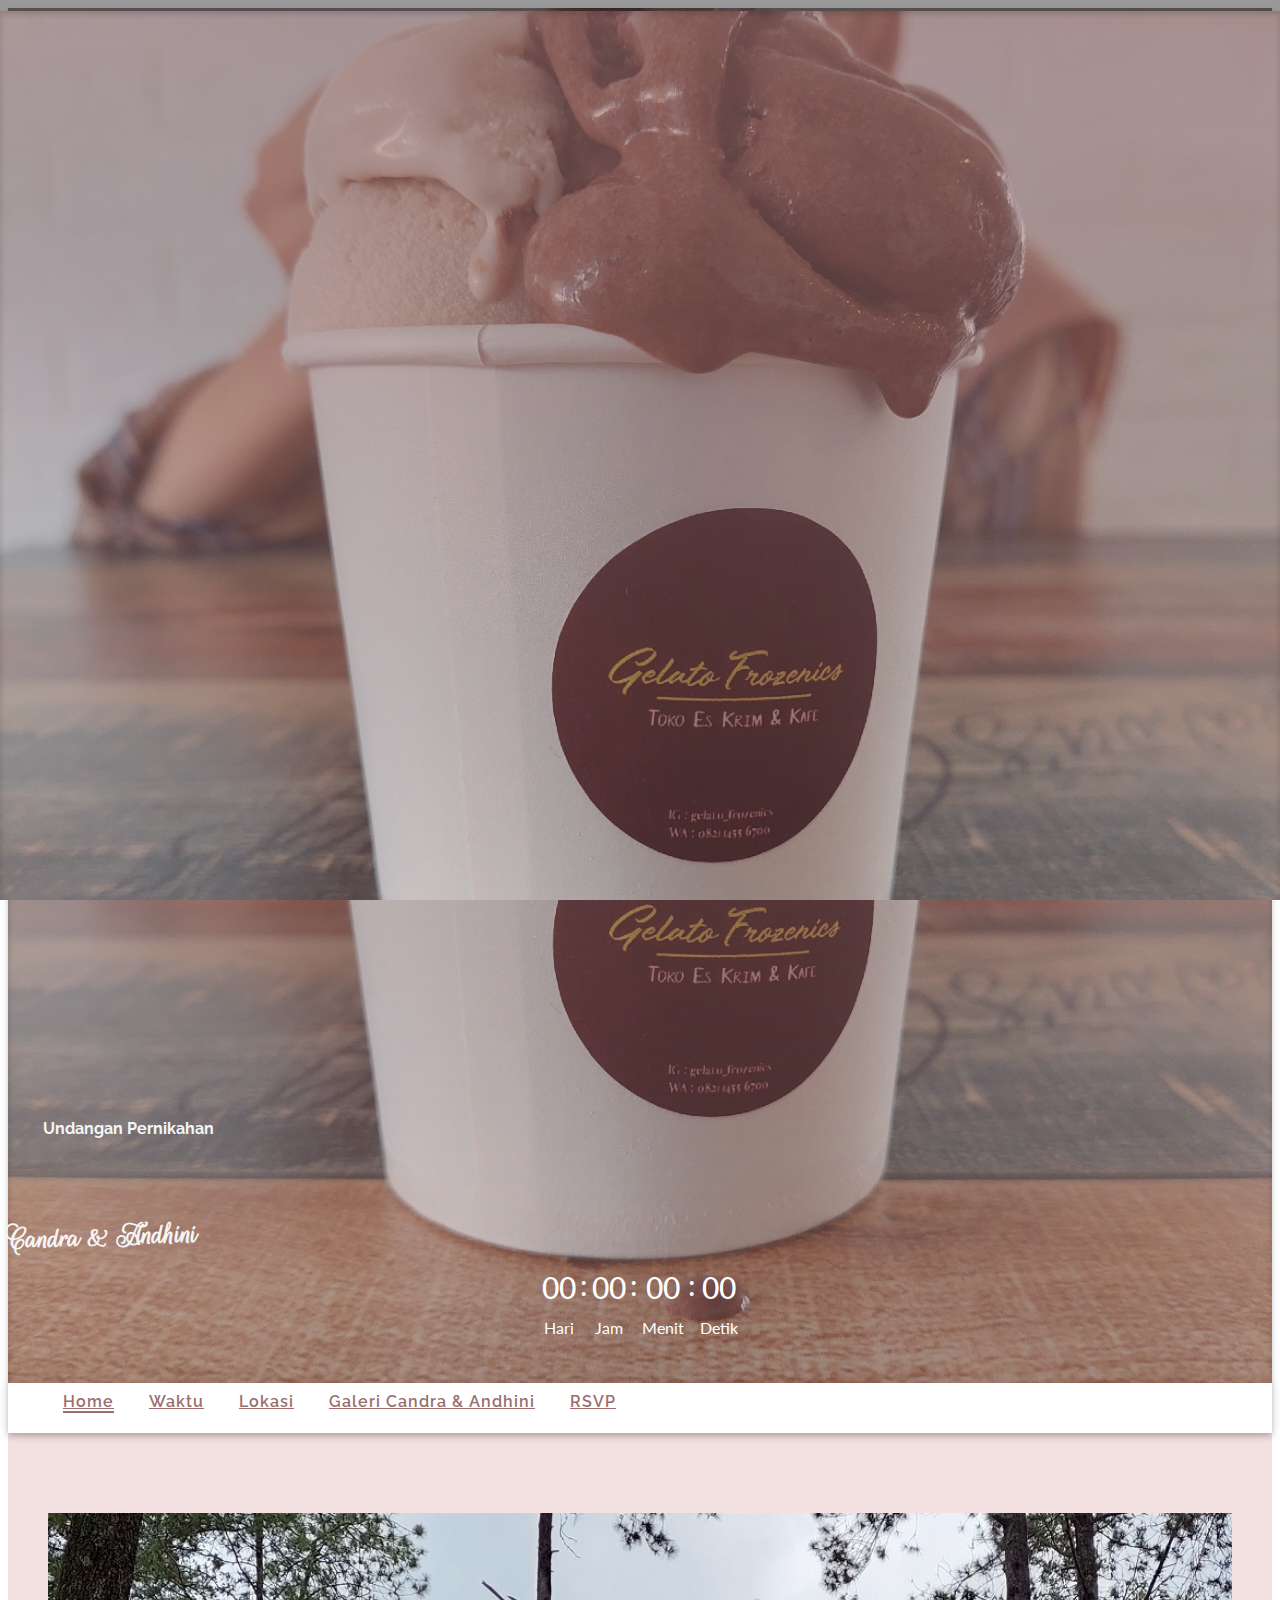
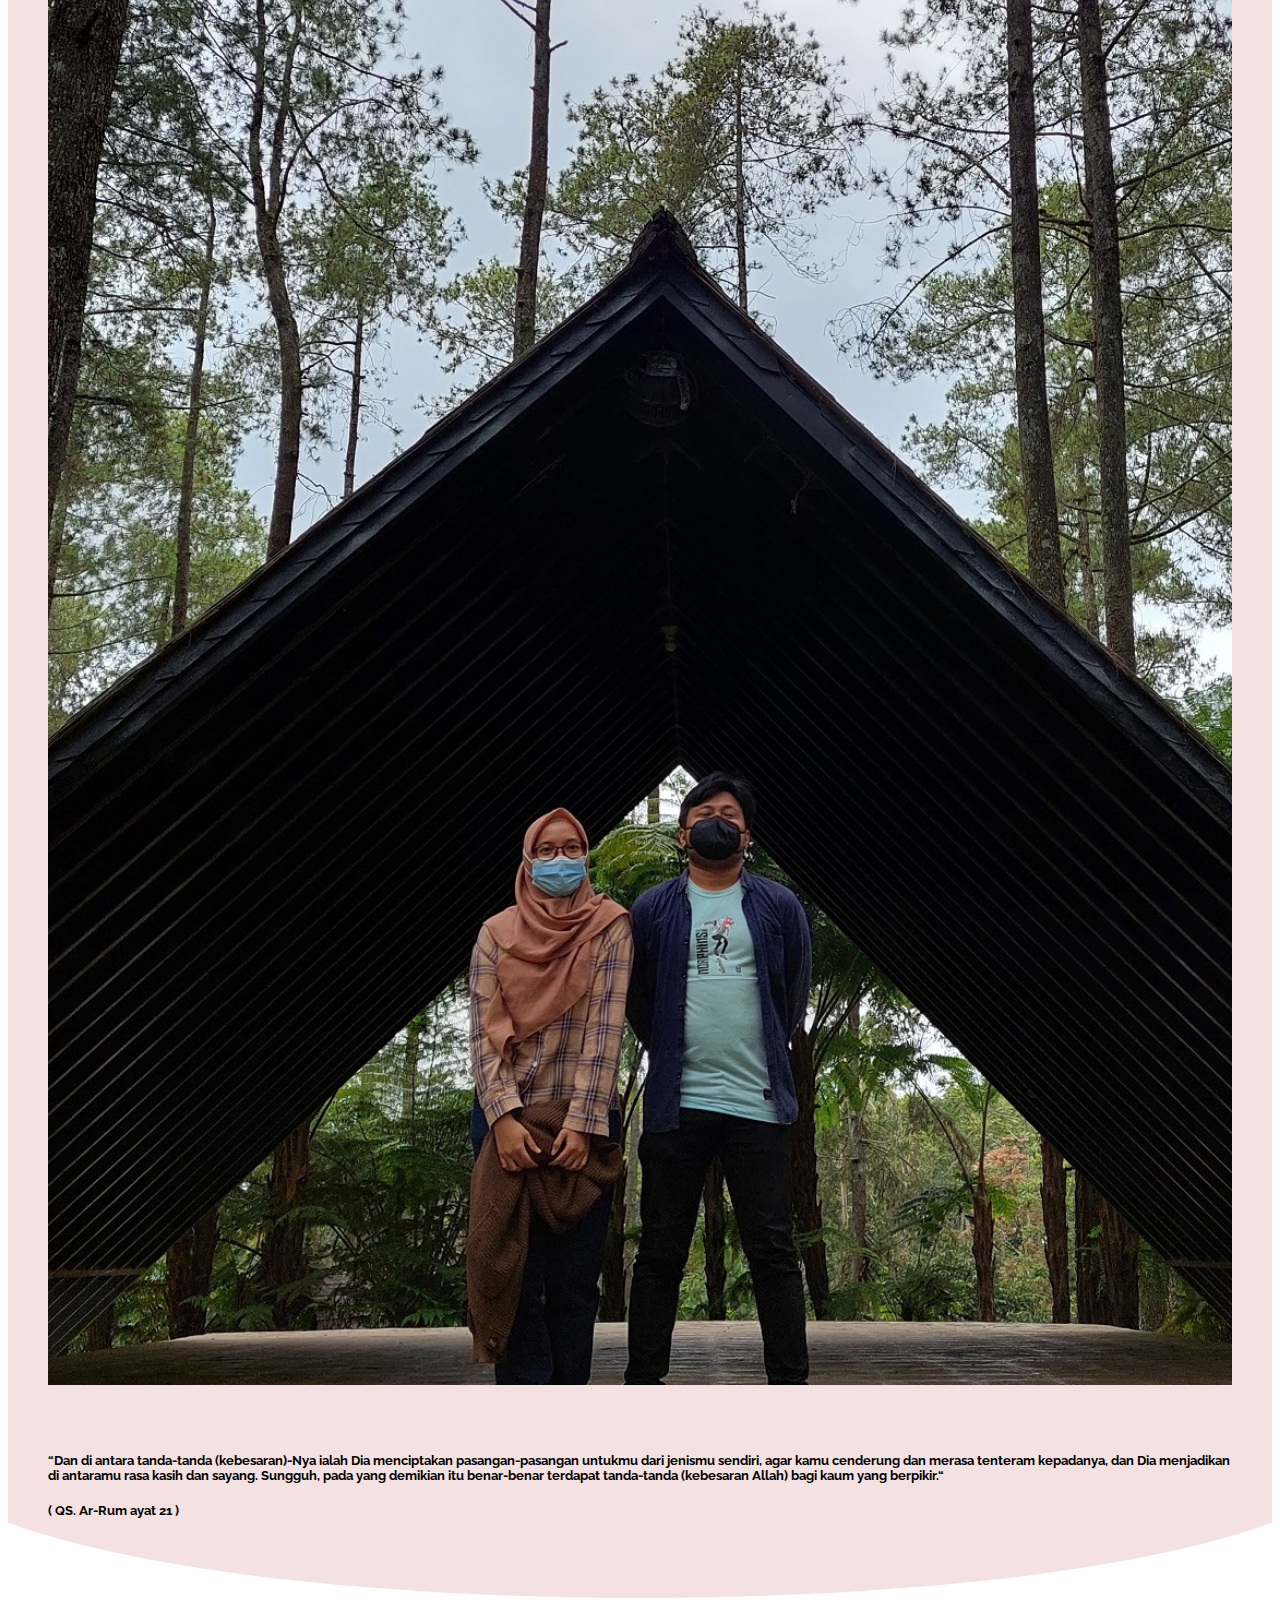
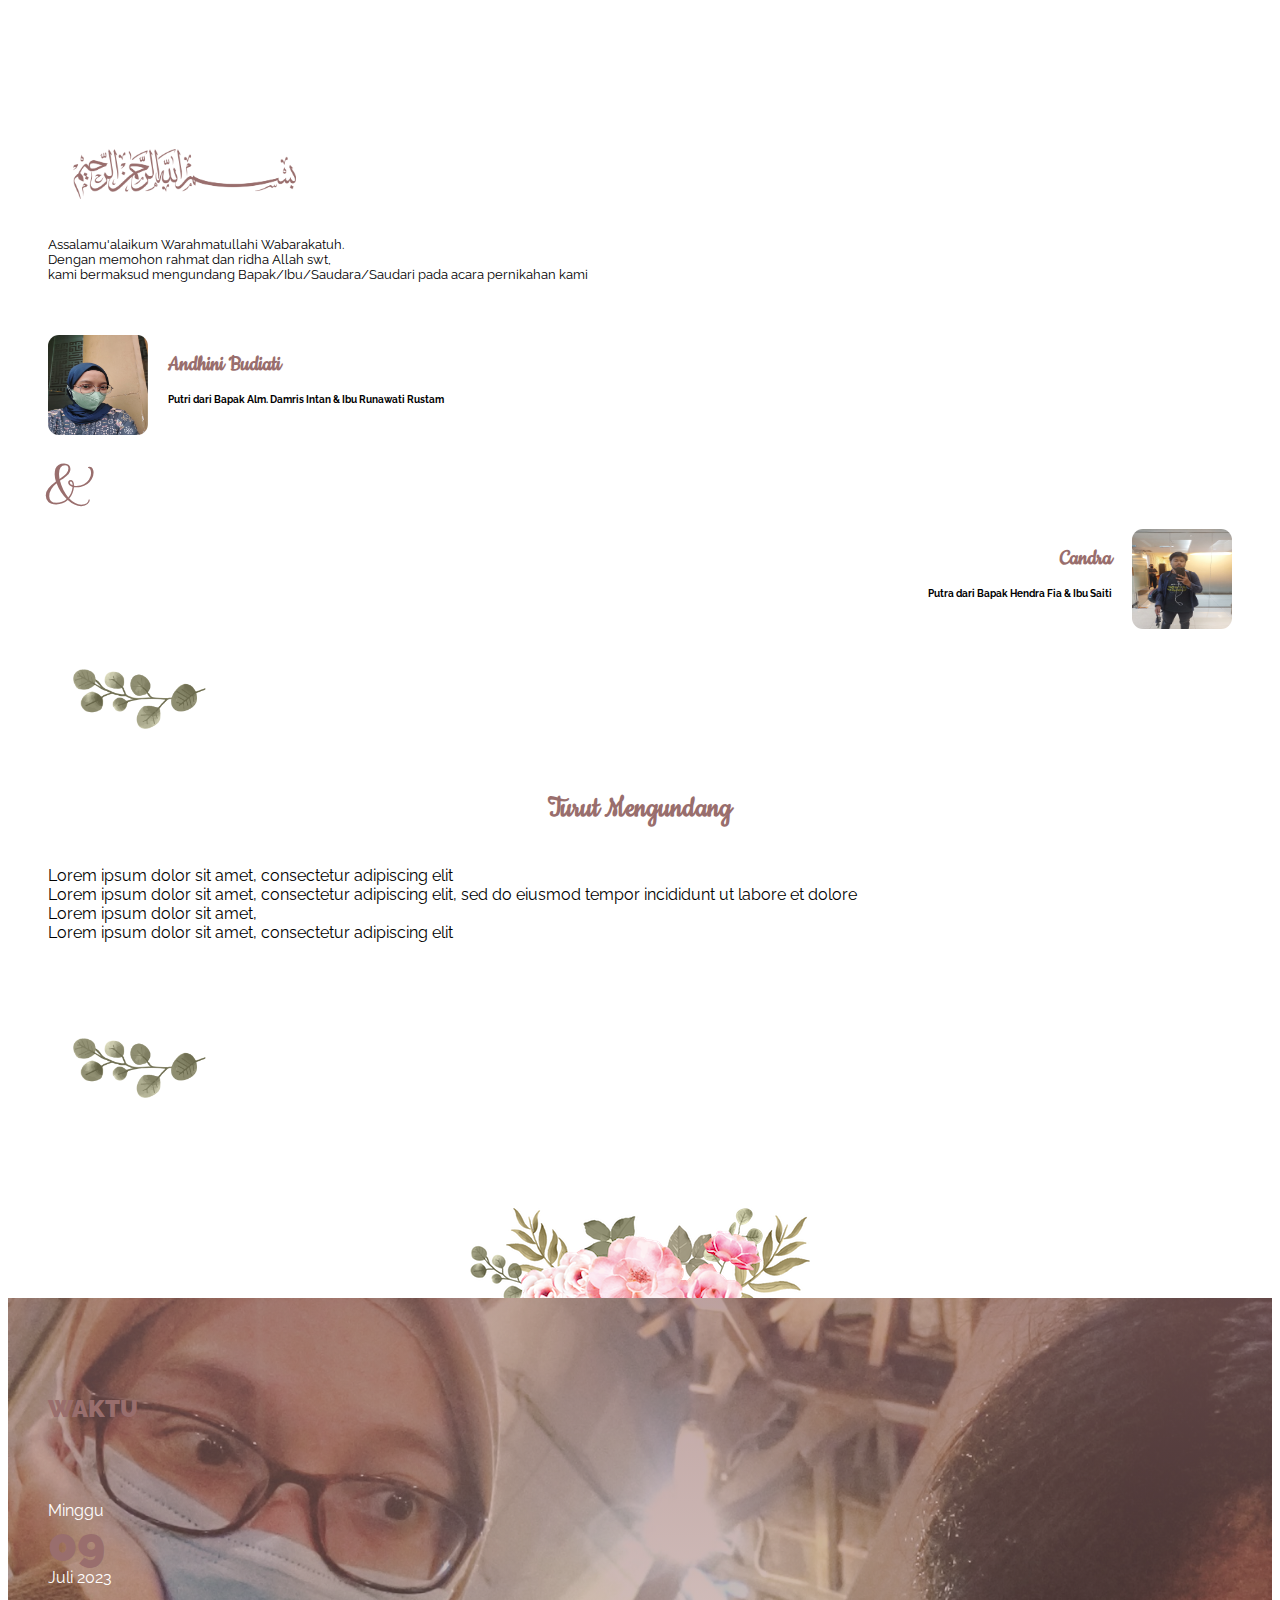
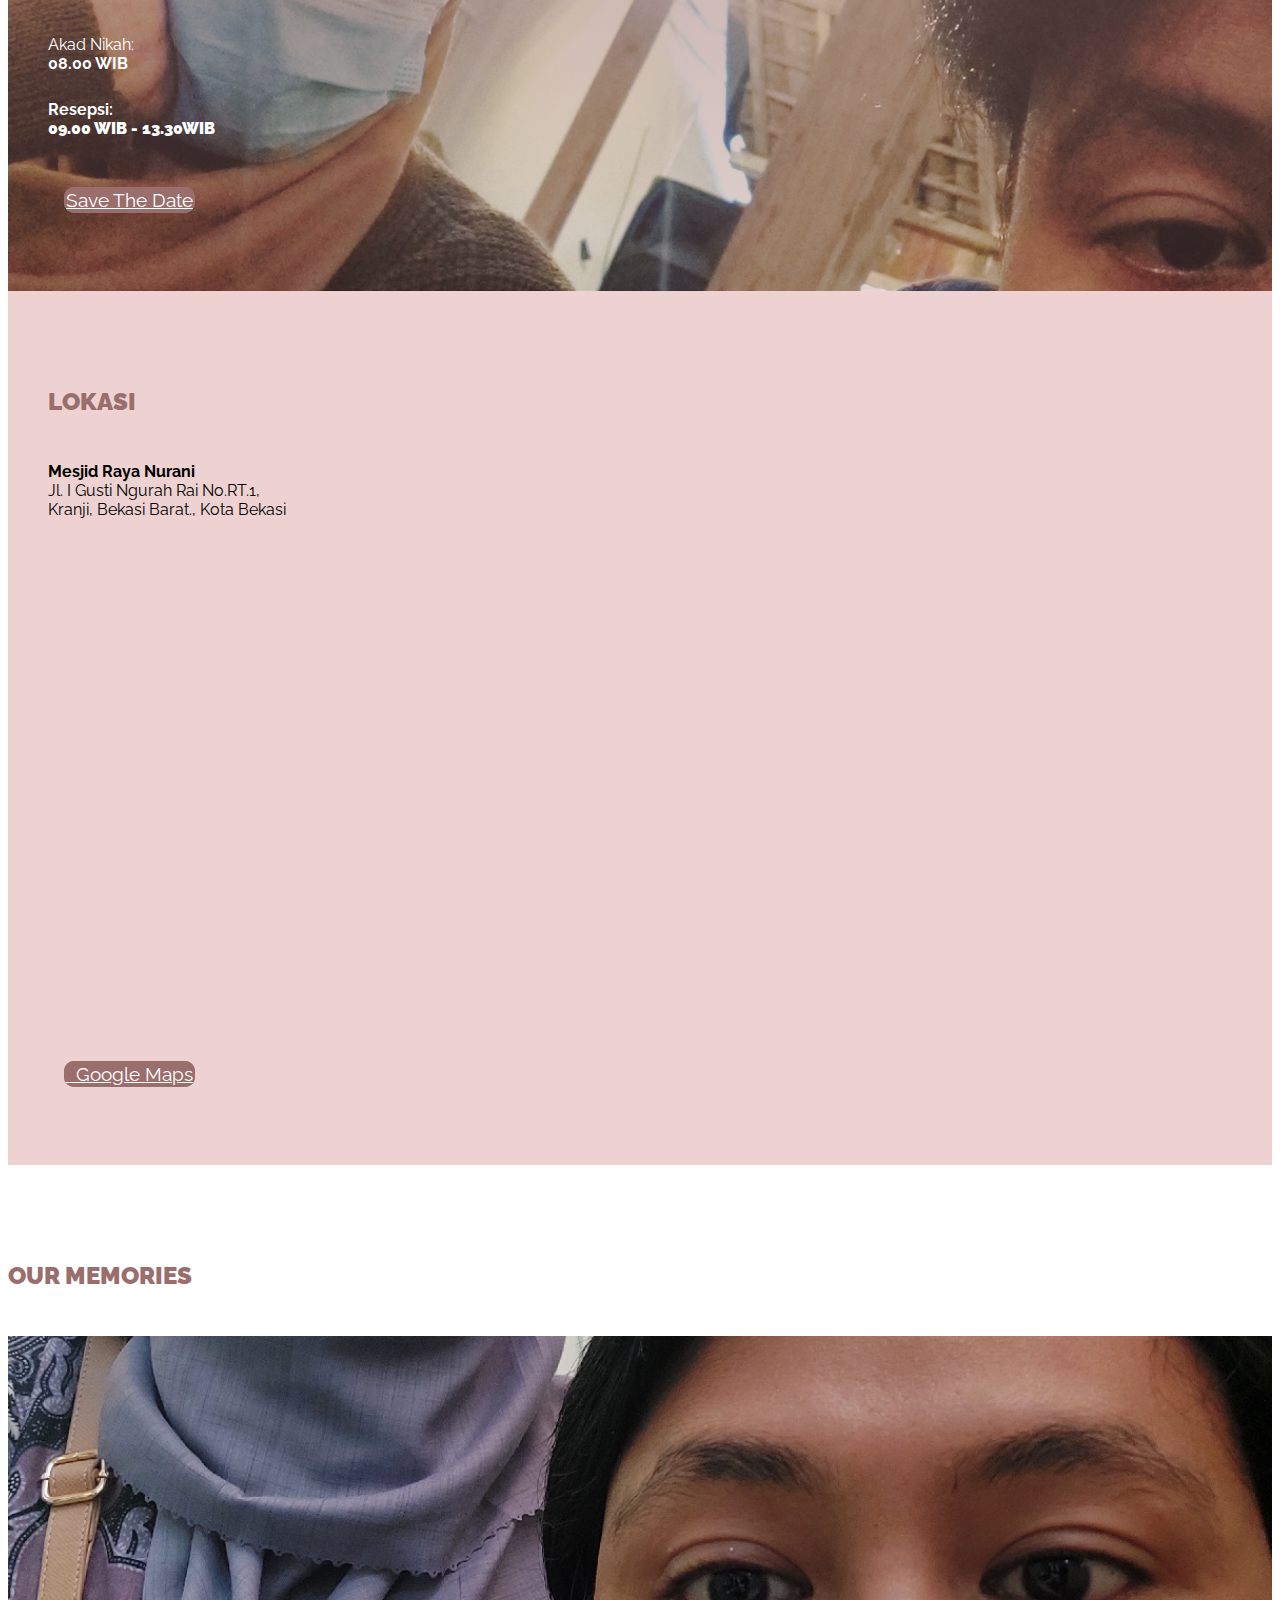
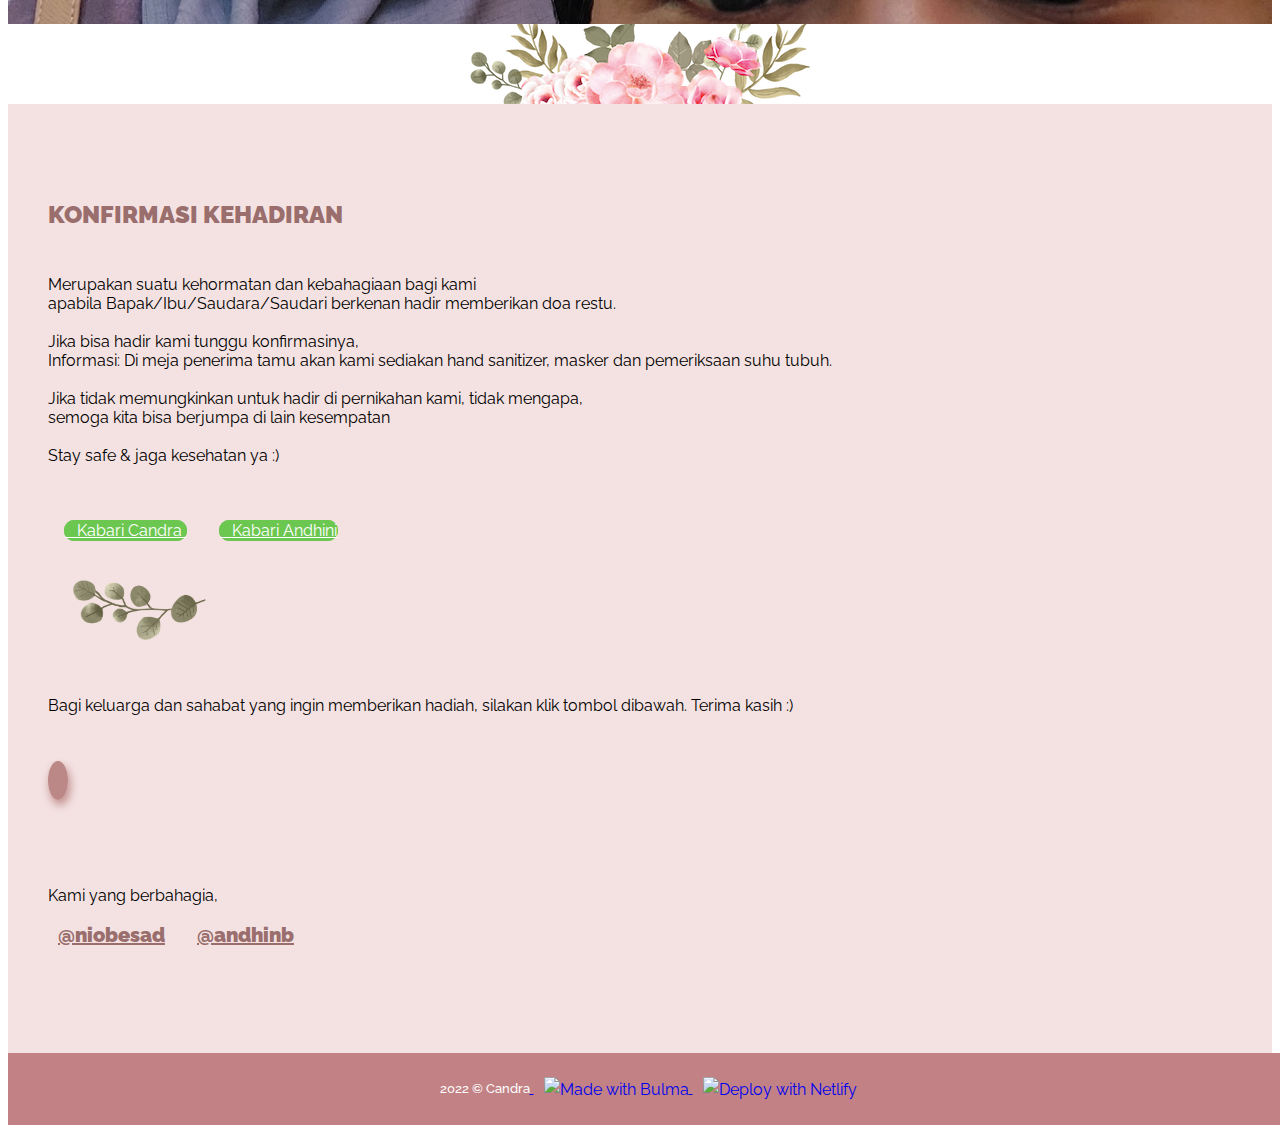
==== index copy.html @ 39771c1a "Initial commit" ====
<!DOCTYPE html>
<html lang="en">
  <head>
    <meta charset="utf-8" />
    <meta name="theme-color" content="#BC8887" />
    <meta http-equiv="X-UA-Compatible" content="IE=edge" />
    <meta name="viewport" content="width=device-width, initial-scale=1.0" />
    <title>Undangan Pernikahan Candra & Andhini</title>

    <meta property="og:title" content="Undangan Pernikahan Candra & Andhini - Minggu, 09 Juli 2023">
    <meta property="og:description" content="Undangan Pernikahan Candra & Andhini - Minggu, 09 Juli 2023 di Masjid Nurani Kranji, Jl. I Gusti Ngurah Rai No.RT.1, Kranji, Bekasi Bar., Kota Bekasi">
    <meta property="og:locale" content="id_ID" />
    <meta property='og:image:width' content='1200' />
    <meta property='og:image:height' content='627' />
    <meta property="og:url" content="https://undangan.ekspresinews.com">
    <meta name="twitter:card" content="summary_large_image">
    <!-- Bulma Version 0.8.x-->
    <link rel="stylesheet" href="https://unpkg.com/bulma@0.8.0/css/bulma.min.css" />
    <link rel="stylesheet" href="https://unpkg.com/bulma-tooltip@0.1.5/dist/bulma-tooltip.min.css" />
    <link rel="stylesheet" type="text/css" href="css/menikah.css" />
    <link rel="stylesheet" type="text/css" href="css/jquery.countdown.css" />
    <script
      src="https://kit.fontawesome.com/2828f7885a.js"
      integrity="sha384-WAsFbnLEQcpCk8lM1UTWesAf5rGTCvb2Y+8LvyjAAcxK1c3s5c0L+SYOgxvc6PWG"
      crossorigin="anonymous"></script>
    <script type="text/javascript" src="https://ajax.googleapis.com/ajax/libs/jquery/1.9.1/jquery.min.js"></script>
    <script src="js/jquery.coundown.js"></script>
    <link rel="icon" type="image/png" href="image/favicon.png" />
    <!-- Global site tag (gtag.js) - Google Analytics -->
    <script async src="https://www.googletagmanager.com/gtag/js?id=UA-23064379-20"></script>
    <!-- Begin Script for Countdown -->
    <script>
      window.dataLayer = window.dataLayer || [];
      function gtag(){dataLayer.push(arguments);}
      gtag('js', new Date());

      gtag('config', 'UA-23064379-20');
    </script>
    <!-- Begin Script for Countdown -->

    <!-- Github Button -->
    <script async defer src="https://buttons.github.io/buttons.js"></script>
  </head>

  <body>
    <!-- Begin Preloader -->
    <div class="preloader-wrapper">
      <div class="preloader">
        <img src="image/favicon.png" alt="Flower" />
      </div>
    </div>
    <!-- End Preloader-->
    <!-- Begin Header -->
    <div class="header-wrapper" id="home">
      <!-- Begin Hero -->
      <section class="hero is-large">
        <!-- Begin Mobile Nav -->
        <nav class="navbar is-transparent is-hidden-desktop">
          <!-- Begin Burger Menu -->
          <div class="navbar-brand is-fixed-top">
            <div class="navbar-burger burger" data-target="mobile-nav">
              <span></span>
              <span></span>
              <span></span>
            </div>
          </div>
          <!-- End Burger Menu -->
          <div id="mobile-nav" class="navbar-menu">
            <div class="navbar-end">
              <div class="navbar-item">
                <a class="navbar-item" href="#Waktu">
                  Waktu
                </a>
              </div>
              <div class="navbar-item">
                <a class="navbar-item" href="#lokasi">
                  Lokasi
                </a>
              </div>
              
              <div class="navbar-item">
                <a class="navbar-item" href="#galery-candra-andhini">
                  Galeri Candra & Andhini
                </a>
              </div>
              <div class="navbar-item">
                <a class="navbar-item" href="#rsvp">
                  RSVP
                </a>
              </div>
            </div>
          </div>
        </nav>
        <!-- End Mobile Nav -->
        <!-- Begin Hero Content-->
        <div class="hero-body">
          <div class="container has-text-centered">
            <h1 class="subtitle">Undangan Pernikahan</h1>
            <h2 class="title">Candra & Andhini</h2>
          </div>
          <!-- Start Countdown -->       
          <div>
            <ul id="hitungmundur" >
              <li><span class="days">00</span><p class="days_text">Hari</p></li>
              <li class="separator">:</li>
              <li><span class="hours">00</span><p class="hours_text">Jam</p></li>
              <li class="separator">:</li>
              <li><span class="minutes">00</span><p class="minutes_text">Menit</p></li>
              <li class="separator">:</li>
              <li><span class="seconds">00</span><p class="seconds_text">Detik</p></li>
            </ul>
            <div class="spasi">
            </div>
            <script type="text/javascript">
              var now = new Date();
              var day = now.getDate();
              var month = now.getMonth() + 1;
              var year = now.getFullYear() + 1;
          
              var nextyear = month + '/' + day + '/' + year + ' 07:07:07';
              var harih = '07/09/2023 09:00:00';

              $('#hitungmundur').countdown({
                date: harih, // TODO Date format: 07/27/2017 17:00:00
                offset: +7, // TODO Your Timezone Offset
                day: 'Hari',
                days: 'Hari'
              }, function () {
                alert('Acara pernikahan kami sudah selesai. Terima kasih banyak buat yang sudah hadir! :)');
              });
            </script>  
          </div>
          <!-- End Countdown -->
        </div>
        <!-- End Hero Content-->
        <!-- Begin Hero Menu -->
        <div class="hero-foot ">
          <div class="hero-foot--wrapper">
            <div class="columns">
              <div class="column is-12 hero-menu-desktop has-text-centered">
                <ul>
                  <li class="is-active">
                    <a href="#home">Home</a>
                  </li>
                  <li>
                    <a href="#Waktu">Waktu</a>
                  </li>
                  <li>
                    <a href="#lokasi">Lokasi</a>
                  </li>
                  <li>
                    <a href="#galery-candra-andhini">Galeri Candra & Andhini</a>
                  </li>

                  <li>
                    <a href="#rsvp">RSVP</a>
                  </li>
                </ul>
              </div>
            </div>
          </div>
        </div>
        <!-- End Hero Menu -->
      </section>
      <!-- End Hero -->
    </div>
    <!-- End Header -->

    <!-- Begin Main Content -->
    <div class="main-content">
    <!-- Begin regular-section-->
    <section class="section-dark" style="padding-bottom: 0%;">
      <!--<img src="./image/galeri/11.jpg" style="margin-bottom: 5%;" data-aos="fade-up" data-aos-easing="linear" >-->
      <div data-aos="fade-up" data-aos-easing="linear" class="has-text-centered has-vertically-aligned-content">
        <img src="./image/galeri/11.jpg" style="margin-bottom: 5%;">
        <h1 style="margin-bottom: 20px; font-size: 0.8rem;">
          “Dan di antara tanda-tanda (kebesaran)-Nya ialah Dia menciptakan pasangan-pasangan untukmu dari jenismu sendiri, agar kamu cenderung dan merasa tenteram kepadanya, dan Dia menjadikan di antaramu rasa kasih dan sayang. Sungguh, pada yang demikian itu benar-benar terdapat tanda-tanda (kebesaran Allah) bagi kaum yang berpikir.“
        </h1>
        <strong style="font-size: 0.8rem;">( QS. Ar-Rum ayat 21 )</strong>
      </div>
    </section>
    <div class="curved"></div>
    
     <section class="section-light regular-section has-text-centered has-vertically-aligned-content" id="regular-section" style="padding-top: 10%;">
        
        <div data-aos="fade-up" data-aos-easing="linear">
          <img src="image/bismillah.png" class="bismillah has-text-centered" alt="Bismillahirrahmaanirrahiim">
        </div>

        <p class="bodytext" data-aos="fade-up" data-aos-easing="linear">
          Assalamu'alaikum Warahmatullahi Wabarakatuh.
          <br />
          Dengan memohon rahmat dan ridha Allah swt, 
          <br />
          kami bermaksud mengundang Bapak/Ibu/Saudara/Saudari pada acara pernikahan kami
        </p>

        <span class="space40px"></span>
        <!-- <span class="space40px"></span> -->
<!-- ukuran foto disamain -->
        <div data-aos="fade-up" data-aos-easing="linear">
          <div style="display: flex; flex-direction: row;">
            <img src="./image/galeri/andhini.jpg" width="100px" height="100px" style="border-radius: 11px;" >
            <div style="text-align: left;" >
              <h1 class="nama-andhini">Andhini Budiati</h1>
              <h1 style="font-size: x-small; margin-left: 20px;">Putri dari Bapak Alm. Damris Intan & Ibu Runawati Rustam</h1>
            </div>
          </div>
          <div class="ampersand">&</div>
          <div style="display: flex; flex-direction: row; justify-content: flex-end;">
            <div style="text-align: right;" >
              <h1 class="nama-candra">Candra</h1>
              <h1 style="font-size: x-small; margin-right: 20px;">Putra dari Bapak Hendra Fia & Ibu Saiti</h1>
            </div>
            <img src="./image/galeri/candra.jpg" width="100px" height="100px" style="border-radius: 11px;" >
          </div>
        
        <span class="space40px"></span>
        <div data-aos="fade-up" data-aos-easing="linear">
          <img src="image/divider-leaves.png" class="divider has-text-centered" alt="~~~">
        </div>
        <p class="bodytext" data-aos="fade-up" data-aos-easing="linear">
          <h1 class="turut-mengundang">Turut Mengundang</h1>
        <br />
        Lorem ipsum dolor sit amet, consectetur adipiscing elit
        <br/>
        Lorem ipsum dolor sit amet, consectetur adipiscing elit, sed do eiusmod tempor incididunt ut labore et dolore
        <br/>
        Lorem ipsum dolor sit amet,
        <br/>
        Lorem ipsum dolor sit amet, consectetur adipiscing elit
        </p>   
        </div>
        <span class="space40px"></span>
        <div data-aos="fade-up" data-aos-easing="linear">
          <img src="image/divider-leaves.png" class="divider has-text-centered" alt="~~~">
        </div>
        <span class="space40px"></span>
        <span class="space40px"></span>
      </section>
      <!-- End regular-section-->    
      
      <!-- Begin Waktu Section -->
      <section class="section-waktu" id="Waktu">
        <div  class="container">

          <div class="column is-12 regular-section" data-aos="fade-up" data-aos-easing="linear">
            <h1 class="title has-text-centered section-title">Waktu</h1>
          </div>
          <div class="columns is-multiline" data-aos="fade-up" data-aos-easing="linear">
            <div class="column is-4 has-vertically-aligned-content">
            
              <p class="is-larger has-text-centered">
                  <div class="waktu tanggal-hari has-text-centered" style="color: white;">Minggu</div> 
                  <div class="waktu tanggal-angka has-text-centered">09</div>
                  <div class="waktu tanggal-bulan has-text-centered" style="color: white;">Juli 2023</div>
              </p>
            
            </div>
            <div class="column is-4 has-vertically-aligned-content">
            
              <p class="waktu is-larger has-text-centered" style="color: white;">
                Akad Nikah:
                <br>
                <strong style="color: white;">08.00 WIB</strong>
              </p>
            
            </div>

            <div class="column is-4 has-vertically-aligned-content">
              
              <h1 class="waktu is-larger has-text-centered" style="color: white;">
                Resepsi:
                <br>
                <strong style="color: white;">09.00 WIB - 13.30WIB</strong>
              </h1>
              
              
            </div>

          </div>
        </div>
        <div class="space40px"></div>
        <div class="main-content has-text-centered" data-aos="fade-up" data-aos-easing="linear">
            <a href="https://calendar.google.com/calendar/event?action=TEMPLATE&tmeid=MTVwc3MyODMyOHZtbWx0OW1kM2NmdGhic2ogNTdmM2U2Y2Q0YWU1MTgxNzBkZDYwMGFhODlmNjllOTE5NzI1OWQxYWMyNzkzZmI5NTdkOWYzMDcwYzJhYmIzOUBn&tmsrc=57f3e6cd4ae518170dd600aa89f69e9197259d1ac2793fb957d9f3070c2abb39%40group.calendar.google.com" class="button btn-cta" target="_blank" data-aos="zoom-in">
              Save The Date
            </a>
        </div>


      </section>
      <!-- End Waktu Content -->

      <!-- Begin Lokasi Section -->
      <section class="section-darker" id="lokasi" >
        <div  class="container">
          <div class="column is-12 regular-section" data-aos="fade-up" data-aos-easing="linear">
            <h1 class="title has-text-centered section-title">Lokasi</h1>
            <p class="tempat is-larger has-text-centered">
              <strong>Mesjid Raya Nurani</strong>
              <br>
              Jl. I Gusti Ngurah Rai No.RT.1,
              <br>
              Kranji, Bekasi Barat., Kota Bekasi
              <br>
            </p>
          </div>
          <div class="section-map" data-aos="fade-up" data-aos-easing="linear">
            <iframe src="https://maps.google.com/maps?q=Mesjid%20Raya%20Nurani&t=&z=13&ie=UTF8&iwloc=&output=embed" width="100%" height="450" style="border:0;" allowfullscreen="" loading="lazy"></iframe>
          </div>
          <div class="space40px"></div>
          <div class="has-text-centered" data-aos="fade-up" data-aos-easing="linear">
            <a href="https://www.google.com/maps/place/Masjid+Raya+Nurani/@-6.2218716,106.9735425,19z/data=!4m5!3m4!1s0x2e698dbf928277dd:0xec97a69e9ad58e09!8m2!3d-6.2223463!4d106.9734291" class="button btn-cta" target="_blank" data-aos="zoom-in">
              <i class="far fa-directions"></i>
              &nbsp;&nbsp;Google Maps
            </a>
          </div>
        </div>
      </section>
      <!-- End Lokasi Content -->

      <!-- Begin Galeri  -->
      <section class="section-light regular-section is-fullheight" id="galery-candra-andhini" style="padding-left: 0%; padding-right: 0%;">
        <div id="containerGallery" class="container">
          <div class="has-text-centered is-12 prolog">
            <h1 class="title has-text-centered section-title" data-aos="fade-up" data-aos-easing="linear">Our Memories</h1>
            
          <!-- IMAGES SLIDESHOW -->  
          <div data-aos="fade-up" data-aos-easing="linear">
            <div class="imageSlide fade">
              <article class="foto7"  >
            </div>
            <div class="imageSlide fade">
              <article class="foto8"  >
            </div>
            <div class="imageSlide fade">
              <article class="foto9" >
            </div>
            <div class="imageSlide fade">
              <article class="foto6"  >
            </div>
            <div class="imageSlide fade">
              <article class="foto4"  >
            </div>
            <div class="imageSlide fade">
              <article class="foto5" >
            </div>
            <div class="imageSlide fade">
              <article class="foto1"  >
            </div>
            <div class="imageSlide fade">
              <article class="foto2"  >
            </div>
            <div class="imageSlide fade">
              <article class="foto3" >
            </div>
          </div>

          <!-- IMAGES -->
          <!-- <div class="space40px"></div>
           <iframe width="auto" height="315" src="" title="YouTube video player" frameborder="0" 
           allow="accelerometer; autoplay; clipboard-write; encrypted-media; gyroscope; picture-in-picture" allowfullscreen>
           </iframe>
           <video id="lamaran" controls>
              <source src="https://drive.google.com/uc?export=download&id=1uQWZq1PBfTPNDw6zeIk6Q_V99VvvzNsu" type='video/mp4' >
            </video>
            <div class="space40px"></div>
          </div>-->

      </section>
      <!-- End Galeri -->

      <!-- Begin RSVP Content -->
      <section class="section-dark contact" id="rsvp">
        <div id="containerClosing" class="container">
          <div class="columns is-multiline">          
            <div class="column is-12 prolog">
              <h1 class="title has-text-centered section-title" data-aos="fade-up" data-aos-easing="linear">Konfirmasi Kehadiran</h1>
            </div>
            <div class="column is-12 prolog has-text-centered" data-aos="fade-up" data-aos-easing="linear">
              <p>
                Merupakan suatu kehormatan dan kebahagiaan bagi kami
                <br>
                apabila Bapak/Ibu/Saudara/Saudari berkenan hadir
                memberikan doa restu.
                <br>
                <br>
                Jika bisa hadir kami tunggu konfirmasinya, 
                <br>
                Informasi: Di meja penerima tamu akan kami sediakan hand sanitizer, masker dan pemeriksaan suhu tubuh.
                <br>
                <br>
                Jika tidak memungkinkan untuk hadir di pernikahan kami, tidak mengapa,
                <br> 
                semoga kita bisa berjumpa di lain kesempatan
                <br>
                <br>
                Stay safe & jaga kesehatan ya :)
                </p>
     
                <div class="space40px"></div>
              <a href="https://api.whatsapp.com/send?phone=6281808903658&text=Halo%20Candra,%20saya%20akan%20datang%20di%20acara%20pernikahanmu&source=&data=" class="button btn-whatsapp" target="_blank" data-aos="zoom-in">
                <i class="fab fa-whatsapp"></i>
                &nbsp;&nbsp; Kabari Candra
              </a>
              <a href="https://api.whatsapp.com/send?phone=6281808903685&text=Halo%20Andhini,%20saya%20akan%20datang%20di%20acara%20pernikahanmu&source=&data=" class="button btn-whatsapp" target="_blank" data-aos="zoom-in">
                <i class="fab fa-whatsapp"></i>
                &nbsp;&nbsp; Kabari Andhini
              </a >

              <div data-aos="fade-up" data-aos-easing="linear">
                <img src="image/divider-leaves.png" class="divider has-text-centered" alt="~~~">
              </div>
              
              <p>
                Bagi keluarga dan sahabat yang ingin memberikan hadiah, silakan klik tombol dibawah. Terima kasih :)
              </p>

              <div class="space40px"></div>
              <div id="buttonWeddingGift" onclick="openModal()" >
                  <i class="circle fal fa-gift" style="width: 80px; height: 80px; padding: 10px;"></i>
              </div>

              <div class="space40px"></div>
              <div class="space40px"></div>
              <p class="" data-aos="fade-up" data-aos-easing="linear">
                Kami yang berbahagia,
                <br>
                <a class="instagram" href="https://instagram.com/niobesad" target="_blank" alt="Instagram Candra">
                  <i class="fab fa-instagram"></i> @niobesad
                </a>
                &nbsp
                <a class="instagram" href="https://instagram.com/andhinb" target="_blank" alt="Instagram Andhini">
                  <i class="fab fa-instagram"></i> @andhinb
                </a>
              </p>

            </div>
 
         </div>
        </div>
      </section>

      <div class="float-container">
        <input type="checkbox" class="playpause-chk-icon"  id="chkbx2" onchange="toggleAudio(this)">
        <label for="chkbx2"></label>
      </div>
      <!-- End RSVP Content -->
    </div>
    <!-- End Main Content -->

    <!-- Begin Footer -->
    <div class="footer">
      <div  class="container">
        <a href="#" class="has-vertically-align">
          <p class="has-vertically-align">2022 &copy Candra</p>
        </a>
        <a href="https://bulma.io" class="has-vertically-align">
          <img src="https://bulma.io/images/made-with-bulma.png" alt="Made with Bulma">
        </a>
        <a href="https://www.netlify.com">
          <img src="https://www.netlify.com/img/global/badges/netlify-color-bg.svg" alt="Deploy with Netlify"/>
        </a>
      </div>
    </div>
    <!-- End Footer -->

    <div id="modalWeddingGift" class="modal" style="padding-top: 30%;">
      <i class="far fa-times" onclick="closeModal()" style="position: absolute; right: 12%; margin-top: 2%; z-index: 10;"></i>
      <div class="modal-content has-text-centered">
        <img src="./image/Gopay.png" class="has-text-centered" style="width: 50%;" >
        <p class="bold">Candra</p>
        <div class="popup" style="display: flex; flex-direction: row; justify-content: center; align-items: center;">
          <p id="Andhini" >08123456789</p>
          <i class="far fa-copy button-copy" onclick="copyToClipboard(Andhini)"></i>
          <span id="popupCopy1" class="popuptext">copied!</span>
        </div>
        <div style="height: 30px;"></div>
        <img src="./image/bca.png" class="has-text-centered" style="width: 50%;" >
        <p class="bold">Andhini Budiati</p>
        <div class="popup" style="display: flex; flex-direction: row; justify-content: center; align-items: center;">
          <p id="Candra" >123456789</p>
          <i class="far fa-copy button-copy" onclick="copyToClipboard(apri)"></i>
          <span id="popupCopy2" class="popuptext">copied!</span>
        </div>
      </div>
    </div>

    <div id="welcomeModal" class="modal has-text-centered" >
      <div class="hero" style="height: 100%;">
        <div class="container has-text-centered">
          <h1 class="subtitle">The Wedding of</h1>
          <h2 class="title">Candra & Andhini</h2>
          <h1 id="yth" style="font-size: small;">Yth. kepada Bapak/Ibu/Saudara/i</h1>
          <h1 id="to" style="font-weight: bold; font-size: medium;"></h1>
          <h1 id="invite" style="font-size: x-small; padding-left: 20px; padding-right: 20px;">Tanpa mengurangi rasa hormat, Kami turut mengundang Anda untuk hadir pada acara pernikahan Kami.</h1>
          <button style="margin-top: 10%; padding: 8px; background-color: #bf7877; border: 0ch; border-radius: 5px; color: white;" onclick="closeWelcomeModal()"><i class="far fa-envelope-open"></i> Buka Undangan</button>
        </div>
      </div>
    </div>

    <audio autoplay id="my_audio" loop="loop">
      <source src="./audio/my_love_foryou.mp3" type="audio/mpeg">
    </audio> 

    <!-- Scripts -->
    <script src="https://cdnjs.cloudflare.com/ajax/libs/jquery/3.3.1/jquery.min.js"></script>
    <script src="js/menikah.js"></script>
    <link href="https://cdn.rawgit.com/michalsnik/aos/2.1.1/dist/aos.css" rel="stylesheet">
    <script src="https://cdn.rawgit.com/michalsnik/aos/2.1.1/dist/aos.js"></script>
    <script>
      var slideIndex = 0;
      showSlides();

      function showSlides() {
        var i;
        var slides = document.getElementsByClassName("imageSlide");
        for (i = 0; i < slides.length; i++) {
          slides[i].style.display = "none";
        }
        slideIndex++;
        if (slideIndex > slides.length) { slideIndex = 1 }
        slides[slideIndex - 1].style.display = "block";
        setTimeout(showSlides, 2500); // Change image every 2 seconds
      }
    </script>
    <script>
      AOS.init({
        easing: "ease-out",
        duration: 800,
      });
    </script>
  </body>
</html>
---- css/menikah.css ----
@import url('https://fonts.googleapis.com/css?family=Lato|Raleway|Rouge+Script|Dancing+Script|Cookie');
.has-vertically-aligned-content {
  display: flex;
  flex-direction: column;
  justify-content: center;
}

* {
  box-sizing: border-box;
}

html {
  font-family: 'Raleway', Tahoma, sans-serif;
  width: 100%;
  min-height: 100%;
}

.header-wrapper {
  /* padding-bottom: 30px; */
}

.navbar-item {
  line-height: 38px;
  font-weight: 600;
  text-transform: 0;
  letter-spacing: 1px;
  font-size: 1rem;
  box-shadow: 0;
}

.navbar-item.is-active {
  border-bottom: 2px solid #996e6d;
}

.a.navbar-item {
  font-color: #996e6d;
}

.hero {
  /* background-image: url(https://picsum.photos/id/25/1920/1080); */
  background: linear-gradient(rgba(153, 110, 109, 0.65), rgba(153, 110, 109, 0.3)),
    rgba(0, 0, 0, 0.55) url('../image/galeri/10.jpg') no-repeat;
  /* background-attachment: fixed; */
  background-size: cover;
  position: relative;
  height: 100%;
  min-height: 100%;
  background-position: center;
  color: white;
  box-shadow: inset 0 3px 6px rgba(0, 0, 0, 0.16), 0 3px 6px rgba(0, 0, 0, 0.23);
  font-family: 'Raleway', sans-serif;
}

.hero .title {
  font-family: 'Rouge Script', sans-serif;
  font-weight: 700;
  transform: rotate(-2deg);
  font-size: 2rem;
  padding-bottom: 5px;
  color: whitesmoke;
}

.hero .subtitle {
  padding: 35px;
  color: whitesmoke;
  padding-top: 75%;
  font-size: 1rem;
}

.hero .tempatwaktu {
  padding-top: 35px;
  font-size: 1rem;
}

.hero .hero-foot {
  height: 50px;
  background: white;
  box-shadow: 0 2px 15px rgba(0, 0, 0, 0.082);
}

@media (max-width: 599px) {
  .hero .hero-foot {
    display: none;
  }
}

.hero .hero-foot .hero-foot--wrapper {
  margin: 7px auto;
  height: 50px;
}

.hero .hero-foot .hero-foot--wrapper .hero-menu-desktop {
  line-height: 38px;
  font-weight: 600;
  text-transform: 0;
  letter-spacing: 1px;
  font-size: 1rem;
}

.hero .hero-foot .hero-foot--wrapper .hero-menu-desktop ul li {
  display: inline-block;
  padding-right: 15px;
  padding-left: 15px;
}

.hero .hero-foot .hero-foot--wrapper .hero-menu-desktop ul li.is-active a {
  border-bottom: 2px solid #996e6d;
}

.hero .hero-foot .hero-foot--wrapper .hero-menu-desktop ul li a {
  color: #996e6d;
}

.hero .hero-foot .hero-foot--wrapper .hero-menu-desktop ul li a:hover {
  color: #996e6d;
  transition: all 0.2s ease-in-out;
  border-bottom: 2px solid #c28285;
}

.space40px {
  height: 40px;
}

.space24px {
  height: 24px;
}

.main-content {
  /* padding-top: 2rem; */
  color: #000;
  font-family: 'Raleway', sans-serif;
}

.main-content .section-waktu {
  background: linear-gradient(rgba(153, 110, 109, 0.65), rgba(153, 110, 109, 0.3)),
    rgba(0, 0, 0, 0.55) url('../image/galeri/Home.jpg') no-repeat;
  background-size: cover;
  background-position: center;
  padding: 80px 40px;
}

.main-content .section-dark {
  background-color: #f4e2e2;
  padding: 80px 40px;
}

.main-content .section-darker {
  background-color: #edd2d1;
  padding: 80px 40px;
}

.main-content .section-dark.resume {
  height: 400px;
  padding-top: 60px;
}

@media (max-width: 599px) {
  .main-content .section-dark.resume {
    padding-top: 75px;
  }
}

.main-content .section-dark.resume .title {
  padding: 20px;
}

.main-content .section-dark.resume button {
  border: 2px solid #996e6d;
  background: white;
  color: #996e6d;
  height: 50px;
  width: 250px;
  font-size: 1rem;
  text-transform: uppercase;
}

.main-content .section-dark.resume .fa-download {
  color: #996e6d;
}

.main-content .section-dark.my-work {
  padding: 80px 40px;
}

.main-content .section-cashbac {
  background-color: rgb(238, 250, 253);
  padding: 80px 40px;
}

@media (max-width: 599px) {
  .main-content .section-dark.foto-foto {
    padding: 75px 20px;
  }
}

.main-content .section-dark.foto-foto .foto-item {
  margin-bottom: 1rem;
  -webkit-transition: all 0.1s ease-in-out;
  transition: all 0.1s ease-in-out;
  border-radius: 5px;
  background-size: cover;
  background-repeat: no-repeat;
  box-shadow: 0 5px 20px rgba(14, 25, 80, 0.3);
}

.main-content .section-dark.my-work .work-item:hover {
  -webkit-transform: scale(1.055) translateY(-2px);
  transform: scale(1.055) translateY(-2px);
  -webkit-box-shadow: 0 2px 25px 0 rgba(30, 30, 30, 0.1);
  box-shadow: 0 2px 25px 0 rgba(30, 30, 30, 0.1);
}

.section-map {
  padding: 0 0 0 0;
}

.main-content .section-light {
  padding: 80px 40px;
}

.main-content .section-light.regular-section {
  padding-bottom: 80px;
}

.main-content .section-light.regular-section .is-larger {
  font-size: 1.2rem;
}

@media (max-width: 599px) {
  .main-content .section-light.regular-section .about-links {
    text-align: center;
  }
}

.main-content .section-light.regular-section .right-image img {
  border-radius: 11px;
  margin: 20px;
  box-shadow: 0 5px 20px rgba(14, 25, 80, 0.3);
}

@media (max-width: 599px) {
  .main-content .section-light.regular-section .right-image img {
    margin: auto;
  }
}

.main-content .section-light.skills {
  padding: 100px;
}

@media (max-width: 599px) {
  .main-content .section-light.skills {
    padding: 50px 20px 40px 20px;
    padding-bottom: 20px;
  }
}

.main-content .section-light.skills h1 {
  padding: 10px;
  font-size: 24px;
}

.main-content .section-light.contact {
  padding: 80px;
}

.main-content .section-light.contact button {
  width: 100%;
  color: white;
  height: 50px;
  font-size: 1.1rem;
  text-transform: uppercase;
  font-family: 'Raleway', sans-serif;
}

@media (max-width: 599px) {
  .main-content .section-light.contact {
    padding: 80px 40px;
  }
}

.main-content .section-color.pertanyaan {
  padding: 100px;
  background-color: #996e6d;
  color: white;
}

.main-content .section-color.pertanyaan .title,
.main-content .section-color.pertanyaan .subtitle {
  color: white;
}

.main-content .section-color.pertanyaan i {
  font-size: 3rem;
  padding: 20px;
}

.main-content .section-title {
  font-family: 'Raleway', sans-serif;
  font-weight: 900;
  color: #996e6d;
  text-transform: uppercase;
  font-size: 1.5rem;
  letter-spacing: 0px;
  padding-bottom: 30px;
}

.nama-andhini {
  font-family: 'Cookie', sans-serif;
  color: #996e6d;
  font-size: 1.5rem;
  padding-left: 20px;
  text-align: left;
  line-height: normal;
}

.nama-candra {
  font-family: 'Cookie', sans-serif;
  color: #996e6d;
  font-size: 1.5rem;
  padding-right: 20px;
  text-align: right;
  line-height: normal;
}

.turut-mengundang {
    font-family: 'Cookie', sans-serif;
    color: #996e6d;
    font-size: 2rem;
    text-align: center;
    line-height: normal;
}

.ampersand {
  font-size: 5rem;
  font-family: 'Rouge Script', sans-serif;
  color: #996e6d;
  display: inline-block;
  vertical-align: middle;
}

.bodytext {
  font-size: 0.8rem;
}

.waktu {
  font-size: 1rem;
  font-family: 'Raleway', sans-serif;
}

.tanggal-angka {
  font-size: 3rem;
  font-family: 'Raleway', sans-serif;
  color: #996e6d;
  font-weight: 900;
  line-height: 1;
}

.tempat {
  font-size: 1rem;
  font-family: 'Raleway', sans-serif;
  margin-bottom: 50px;
}

.has-vertically-align {
  vertical-align: middle;
}

.footer {
  bottom: 0;
  width: 100vw;
  padding: 10px 10px 10px 10px;
  line-height: 25px;
  text-align: center;
  vertical-align: middle;
  background: #c28285;
  color: whitesmoke;
}

.footer p {
  color: white;
  font-weight: 500;
  font-size: 10pt;
  display: inline-block;
  vertical-align: middle;
}

.main-content .no-padding-top {
  padding-top: 0px;
}

.footer img {
  margin: 10px 0px 10px 10px;
  display: inline-block;
  max-height: 24px;
  vertical-align: middle;
}

.footer a .nav-item {
  color: whitesmoke;
}

.fa-download {
  color: #43485c;
}

.divider {
  margin: 40px 25px;
  display: inline-block;
  max-height: 60px;
  vertical-align: middle;
}

.bismillah {
  margin: 25px;
  display: inline-block;
  max-height: 50px;
  vertical-align: middle;
}

#toTop {
  height: 50px;
  width: 50px;
  display: none;
  position: fixed;
  bottom: 20px;
  right: 20px;
  z-index: 99;
  border: none;
  outline: none;
  background-color: #996e6d;
  color: white;
  cursor: pointer;
  border-radius: 50%;
  font-size: 2rem;
  box-shadow: 0 5px 20px rgba(14, 25, 80, 0.3);
}

#toTop a {
  color: white;
}

#toTop:hover {
  background-color: #bc8887;
}

::-webkit-scrollbar {
  width: 8px;
  background-color: #f4e2e2;
}

::-webkit-scrollbar-thumb {
  box-shadow: inset 0 0 6px #996e6d;
  -webkit-box-shadow: inset 0 0 6px #996e6d;
  background-color: #bc8887;
}

body.preloader-site {
  overflow: hidden;
}

.preloader-wrapper {
  height: 100%;
  width: 100%;
  background: #d8a9a8;
  position: fixed;
  top: 0;
  left: 0;
  z-index: 9999999;
}

.preloader-wrapper .preloader {
  position: absolute;
  top: 50%;
  left: 50%;
  -webkit-transform: translate(-50%, -50%);
  transform: translate(-50%, -50%);
  width: 120px;
}

.btn-whatsapp:hover {
  color: white;
  background-color: #59a543;
  font-size: 1rem;
  border-radius: 10px;
  border: 2px solid #59a543;
  width: 200px;
  height: 40px;
  align-items: center;
  margin: 1rem;
}

.btn-whatsapp {
  background-color: #6cc751;
  width: 200px;
  height: 40px;
  color: white;
  font-size: 1rem;
  border-radius: 10px;
  border-left: 1px solid #6cc751;
  border-right: 1px solid #6cc751;
  border-top: 1px solid #6cc751;
  border-bottom: 1px solid #6cc751;
  align-items: center;
  margin: 1rem;
}

.btn-cta:hover {
  color: white;
  background-color: #bf7877;
  font-size: 1.2rem;
  border-radius: 10px;
  border: 2px solid #bf7877;
  width: 210px;
  height: 65px;
  align-items: center;
  margin: 1rem;
}

.btn-cta {
  background-color: #996e6d;
  width: 210px;
  height: 65px;
  color: white;
  font-size: 1.2rem;
  border: 2px solid #996e6d;
  border-radius: 10px;
  align-items: center;
  margin: 1rem;
}

.cashbac-logo-inline {
  width: 160px;
  vertical-align: middle;
}

.button-download {
  min-width: 200px;
  height: 55px;
  align-items: center;
  margin: 0.1rem;
}

.button-copy {
  margin-left: 10px;
}

.button-copy:hover {
  color: #bf7877;
}

.voucher-code {
  height: 55px;
  max-width: 180px;
  border: 2px solid #26ade4;
  border-radius: 10px 0 0 10px;
  font-size: 24px;
  padding: 15px;
}

.btn-voucher-code {
  height: 55px;
  min-width: 100px;
  border: 2px solid #26ade4;
  background-color: #26ade4;
  border-radius: 0 10px 10px 0;
  font-size: 20px;
  padding: 0;
  margin: 0;
  vertical-align: middle;
  color: white;
}

.fa-copy {
  margin-right: 5px;
}
.white {
  color: ghostwhite;
}

.dusty-pink {
  color: #d8a9a8;
}
.dusty-pink-lighter {
  color: #edd2d1;
}
.dusty-pink-lightest {
  color: #f4e2e2;
}
.dusty-pink-darker {
  color: #bc8887;
}
.dusty-pink-darkest {
  color: #996e6d;
}

.tile {
  border-radius: 10px;
}

.imageSlide {
  display: none;
}

.slideShowImage {
  /* background-size: cover; */
  background-position: center;
  background-repeat: no-repeat;
  width: 100%;
  height: 10%;
  border-radius: 11px;
}

.dot {
  height: 15px;
  width: 15px;
  margin: 0 2px;
  background-color: #bbb;
  border-radius: 50%;
  display: inline-block;
  transition: background-color 0.6s ease;
}

.fade {
  -webkit-animation-name: fade;
  -webkit-animation-duration: 1.5s;
  animation-name: fade;
  animation-duration: 1.5s;
}

@-webkit-keyframes fade {
  from {
    opacity: 0.4;
  }
  to {
    opacity: 1;
  }
}

@keyframes fade {
  from {
    opacity: 0.4;
  }
  to {
    opacity: 1;
  }
}

.foto1 {
  /* background-image: linear-gradient(rgba(95, 2, 2, 0.5), rgba(48, 47, 47, 0.9)), url('../image/prewed-1.jpg'); */
  background-image: url('../image/galeri/1.jpg');
  background-size: cover;
  background-position: center;
  background-repeat: no-repeat;

  min-height: 18rem;
}

.foto2 {
  background-image: url('../image/galeri/2.jpg');
  background-size: cover;
  background-position: center;
  background-repeat: no-repeat;

  min-height: 18rem;
}

.foto3 {
  background-image: url('../image/galeri/3.jpg');
  background-size: cover;
  background-position: bottom;
  background-repeat: no-repeat;

  min-height: 18rem;
}

.foto4 {
  background-image: url('../image/galeri/4.jpg');
  background-size: cover;
  background-position: center;
  background-repeat: no-repeat;

  min-height: 18rem;
}

.foto5 {
  background-image: url('../image/galeri/5.jpg');
  background-size: cover;
  background-position: center;
  background-repeat: no-repeat;

  min-height: 18rem;
}

.foto6 {
  background-image: url('../image/galeri/6.jpg');
  background-size: cover;
  background-position: center;
  background-repeat: no-repeat;

  min-height: 18rem;
}

.foto7 {
  background-image: url('../image/galeri/7.jpg');
  background-size: cover;
  background-position: center;
  background-repeat: no-repeat;

  min-height: 18rem;
}

.foto8 {
  background-image: url('../image/galeri/8.jpg');
  background-size: cover;
  background-position: center;
  background-repeat: no-repeat;

  min-height: 18rem;
}

.foto9 {
  background-image: url('../image/galeri/9.jpg');
  background-size: cover;
  background-position: center;
  background-repeat: no-repeat;

  min-height: 18rem;
}

.title-foto {
  font-size: 18pt;
  font-family: 'Lato', sans-serif;
  font-weight: 700;
  text-align: left;
  color: white;
}

.subtitle-foto {
  font-family: 'Lato', sans-serif;
  font-weight: 700;
  font-size: 14pt;
  font-weight: 600;
  margin-top: 15px;
  text-align: left;
  color: white;
}

.section-light {
  background-image: url(../image/divider-flowers-leaves.png);
  background-position: bottom -30px center;
  background-repeat: no-repeat;
  background-size: initial;
}

.instagram {
  color: #996e6d;
  font-size: 1.25rem;
  font-weight: 900;
  margin-top: 0.5rem;
  display: inline-block;
  vertical-align: middle;
  text-align: center;
  padding: 10px;
}

.float {
  position: fixed;
  width: 50px;
  height: 50px;
  bottom: 20px;
  right: 20px;
  background-color: #bc8887;
  color: #fff;
  border-radius: 50px;
  text-align: center;
  box-shadow: 2px 2px 8px #bc8887;
}

.my-float {
  margin-top: 17px;
}

.float-container {
  background-color: #bc8887;
  position: fixed;
  width: 50px;
  height: 50px;
  bottom: 20px;
  right: 20px;
  display: flex;
  justify-content: center;
  align-items: center;
  align-self: center;
  border-radius: 50%;
  box-shadow: 2px 2px 8px #bc8887;
}

.playpause-chk-icon {
  -webkit-appearance: none;
  -moz-appearance: none;
  appearance: none;
}

.playpause-chk-icon + label::before {
  content: '❚❚';
  display: block;
  font-size: 20px;
  position: relative;
  margin: 2px;
  color: white;
  transition: 0.1s transform ease;
  transform: rotate(-180deg);
}

.playpause-chk-icon:checked + label::before {
  content: '►';
  transform: rotate(0);
}

.card-content {
  background-color: white;
  border-radius: 11px;
  padding: 20px;
  color: #000;
  align-items: center;
}

.curved {
  position: relative;
  overflow: hidden;
  height: 80px;
}

.curved::before {
  border-radius: 100%;
  position: absolute;
  background: #f4e2e2;
  right: -80px;
  left: -80px;
  top: -200px;
  content: '';
  bottom: 0;
}

.circle {
  background-color: #bc8887;
  border-radius: 50%;
  color: #f4e2e2;
  box-shadow: 2px 5px 10px #bc8887;
}

.circle:active {
  box-shadow: 1px 2px 5px #bc8887;
}

.modal {
  display: none; /* Hidden by default */
  position: fixed; /* Stay in place */
  z-index: 1; /* Sit on top */
  left: 0;
  top: 0;
  width: 100%; /* Full width */
  height: 100%; /* Full height */
  overflow: auto; /* Enable scroll if needed */
  background-color: rgb(0, 0, 0); /* Fallback color */
  background-color: rgba(0, 0, 0, 0.4); /* Black w/ opacity */
}

.modal-content {
  background-color: #fefefe;
  border-radius: 11px;
  margin: auto;
  padding: 20px;
  border: 1px solid #888;
  width: 80%;
}

.is-blurred {
  filter: blur(2px);
  -webkit-filter: blur(2px);
}

.popup {
  position: relative;
  display: inline-block;
  cursor: pointer;
  -webkit-user-select: none;
  -moz-user-select: none;
  -ms-user-select: none;
  user-select: none;
}

/* The actual popup */
.popup .popuptext {
  visibility: hidden;
  width: 100px;
  background-color: #555;
  color: #fff;
  text-align: center;
  border-radius: 6px;
  padding: 8px 0;
  position: absolute;
  z-index: 1;
  bottom: 125%;
  left: 50%;
  margin-left: -70px;
}

/* Popup arrow */
.popup .popuptext::after {
  content: '';
  position: absolute;
  top: 100%;
  left: 50%;
  margin-left: -5px;
  border-width: 5px;
  border-style: solid;
  border-color: #555 transparent transparent transparent;
}

/* Toggle this class - hide and show the popup */
.popup .show {
  visibility: visible;
  -webkit-animation: fadeIn 1s;
  animation: fadeIn 1s;
}

/* Add animation (fade in the popup) */
@-webkit-keyframes fadeIn {
  from {
    opacity: 0;
  }
  to {
    opacity: 1;
  }
}

@keyframes fadeIn {
  from {
    opacity: 0;
  }
  to {
    opacity: 1;
  }
}
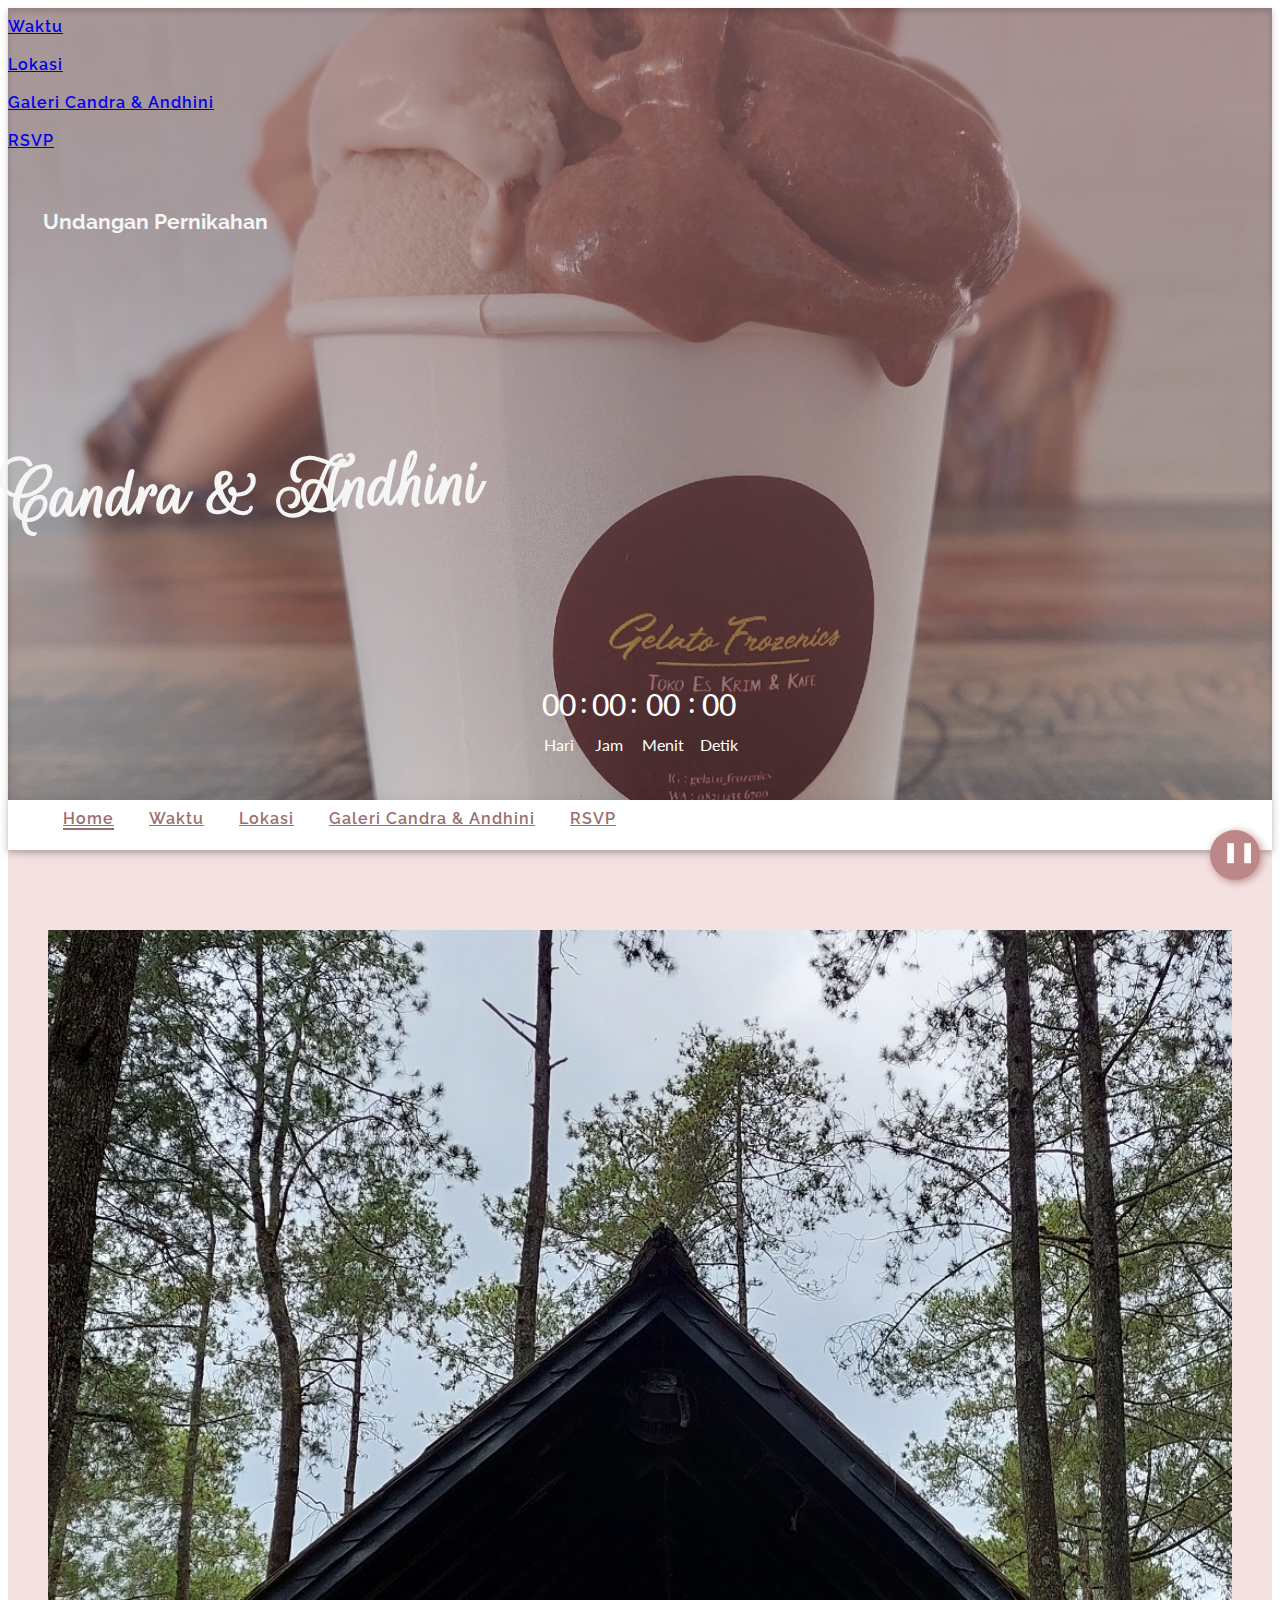
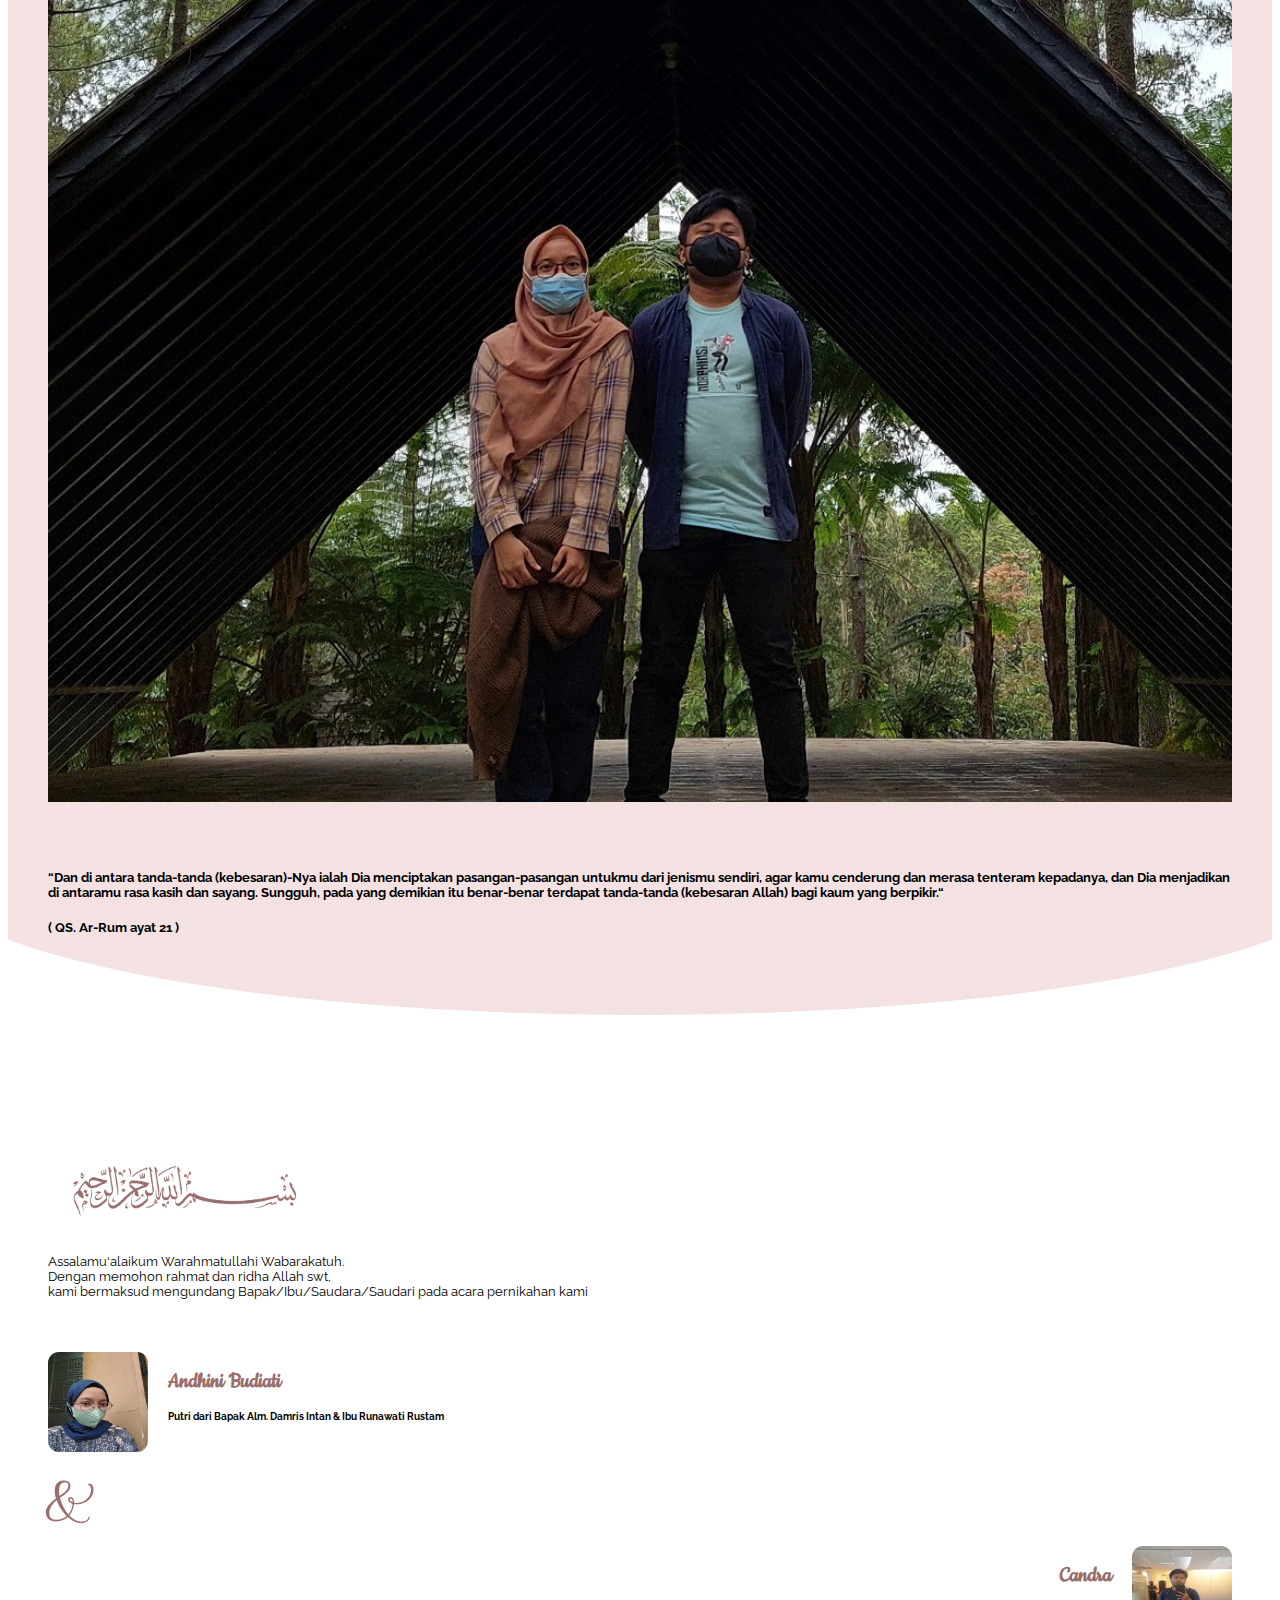
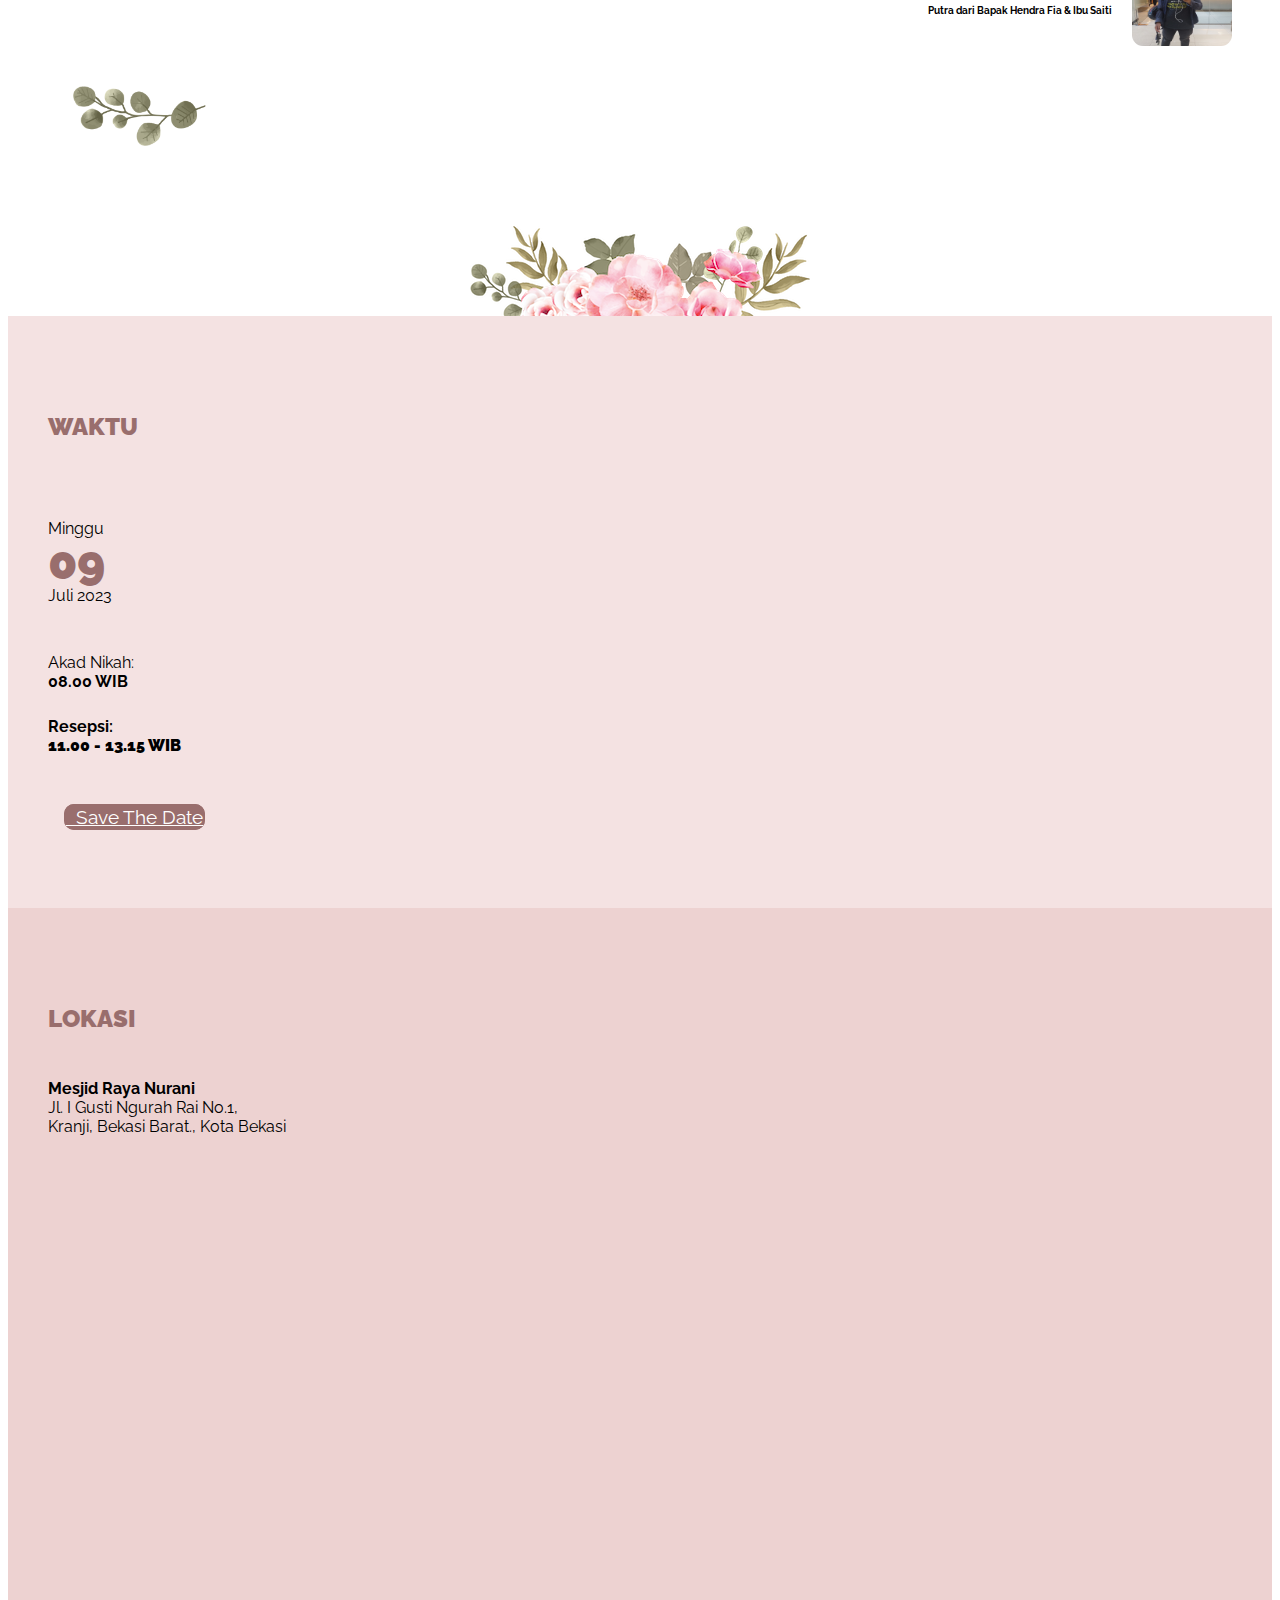
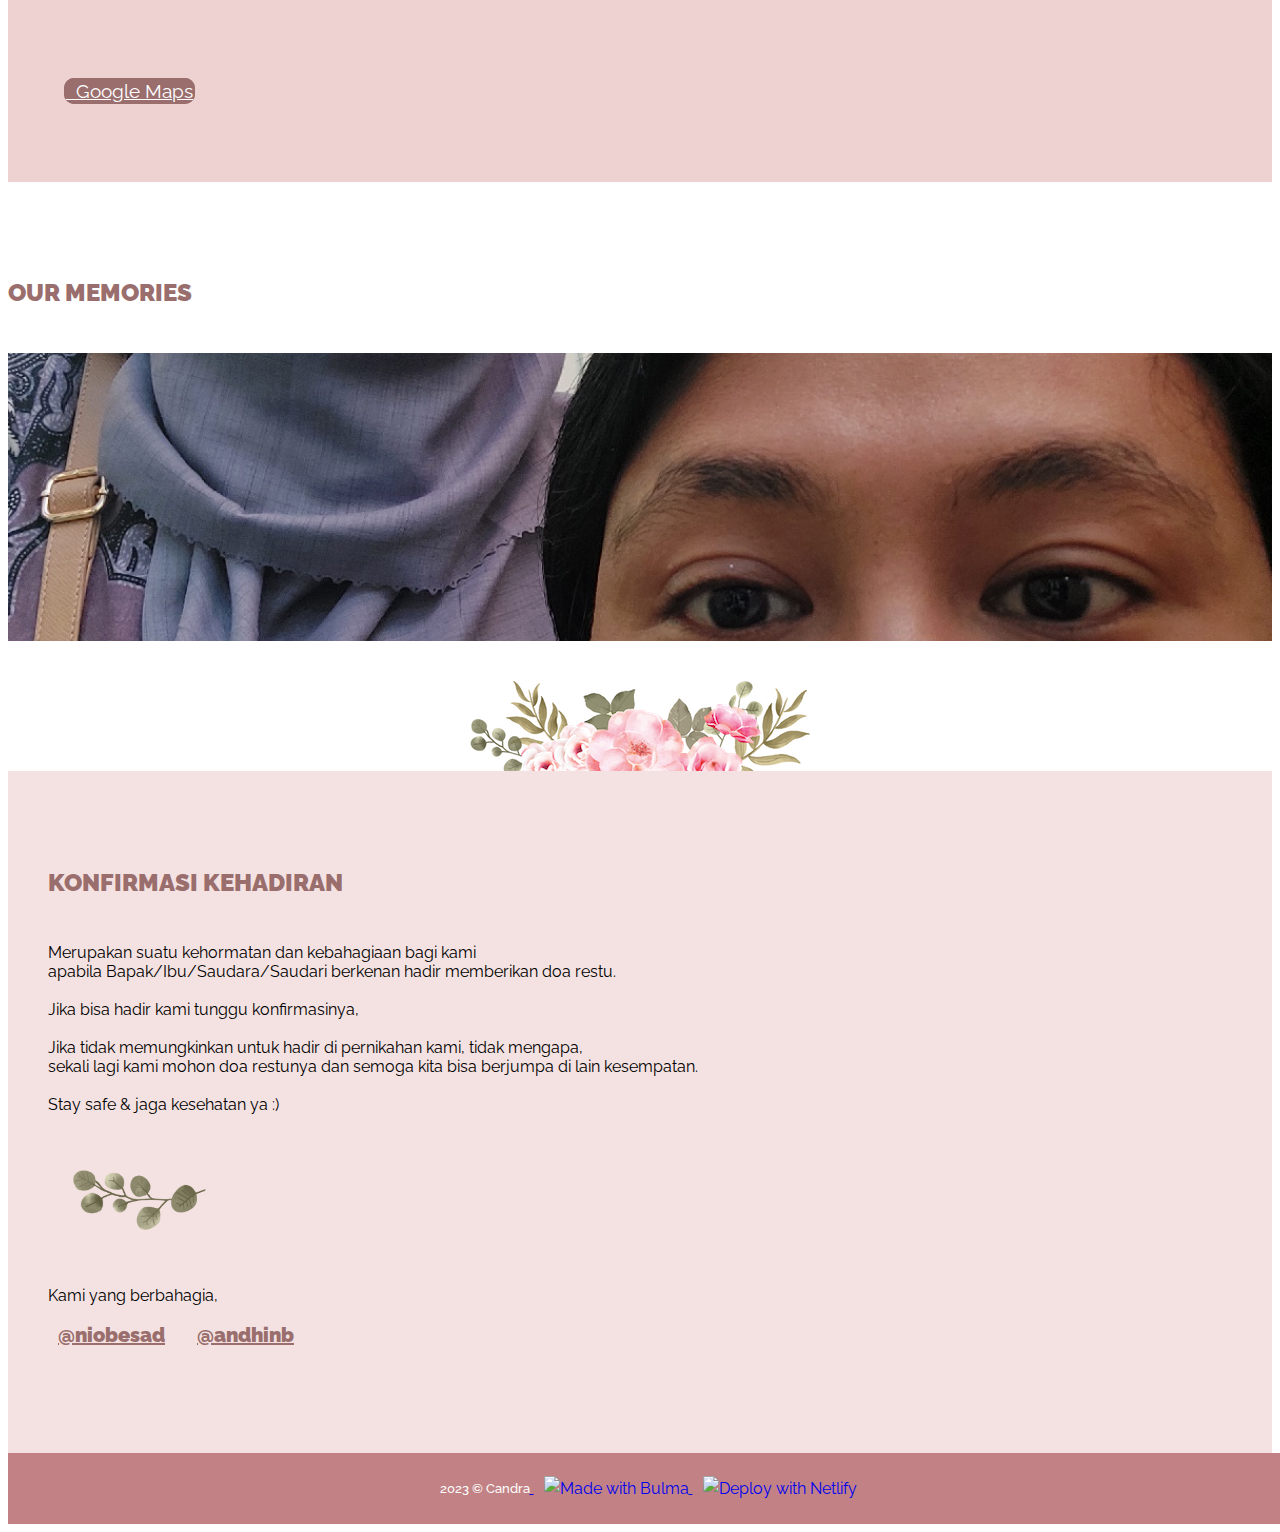
==== commit ba3a2aa4: "Prevent closemodal" ====
--- a/index copy.html
+++ b/index copy.html
@@ -12,7 +12,7 @@
     <meta property="og:locale" content="id_ID" />
     <meta property='og:image:width' content='1200' />
     <meta property='og:image:height' content='627' />
-    <meta property="og:url" content="https://undangan.ekspresinews.com">
+    <meta property="og:url" content="https://andhinb.niobesad.com">
     <meta name="twitter:card" content="summary_large_image">
     <!-- Bulma Version 0.8.x-->
     <link rel="stylesheet" href="https://unpkg.com/bulma@0.8.0/css/bulma.min.css" />
@@ -96,7 +96,7 @@
         <div class="hero-body">
           <div class="container has-text-centered">
             <h1 class="subtitle">Undangan Pernikahan</h1>
-            <h2 class="title">Candra & Andhini</h2>
+            <h2 class="title"></br>Candra & Andhini</br></br></h2>
           </div>
           <!-- Start Countdown -->       
           <div>
@@ -219,71 +219,48 @@
         <div data-aos="fade-up" data-aos-easing="linear">
           <img src="image/divider-leaves.png" class="divider has-text-centered" alt="~~~">
         </div>
-        <p class="bodytext" data-aos="fade-up" data-aos-easing="linear">
-          <h1 class="turut-mengundang">Turut Mengundang</h1>
-        <br />
-        Lorem ipsum dolor sit amet, consectetur adipiscing elit
-        <br/>
-        Lorem ipsum dolor sit amet, consectetur adipiscing elit, sed do eiusmod tempor incididunt ut labore et dolore
-        <br/>
-        Lorem ipsum dolor sit amet,
-        <br/>
-        Lorem ipsum dolor sit amet, consectetur adipiscing elit
-        </p>   
-        </div>
-        <span class="space40px"></span>
-        <div data-aos="fade-up" data-aos-easing="linear">
-          <img src="image/divider-leaves.png" class="divider has-text-centered" alt="~~~">
-        </div>
-        <span class="space40px"></span>
         <span class="space40px"></span>
       </section>
       <!-- End regular-section-->    
       
       <!-- Begin Waktu Section -->
-      <section class="section-waktu" id="Waktu">
-        <div  class="container">
+      <section class="section-dark" id="Waktu">
+        <div class="container">
 
           <div class="column is-12 regular-section" data-aos="fade-up" data-aos-easing="linear">
             <h1 class="title has-text-centered section-title">Waktu</h1>
           </div>
           <div class="columns is-multiline" data-aos="fade-up" data-aos-easing="linear">
-            <div class="column is-4 has-vertically-aligned-content">
+            <div
+              class="column is-4 has-vertically-aligned-content">
             
               <p class="is-larger has-text-centered">
-                  <div class="waktu tanggal-hari has-text-centered" style="color: white;">Minggu</div> 
+                  <div class="waktu tanggal-hari has-text-centered">Minggu</div> 
                   <div class="waktu tanggal-angka has-text-centered">09</div>
-                  <div class="waktu tanggal-bulan has-text-centered" style="color: white;">Juli 2023</div>
+                  <div class="waktu tanggal-bulan has-text-centered">Juli 2023</div>
               </p>
-            
             </div>
             <div class="column is-4 has-vertically-aligned-content">
-            
-              <p class="waktu is-larger has-text-centered" style="color: white;">
+              <p class="waktu is-larger has-text-centered">
                 Akad Nikah:
                 <br>
-                <strong style="color: white;">08.00 WIB</strong>
+                <strong>08.00 WIB</strong>
               </p>
-            
-            </div>
-
+            </div>
             <div class="column is-4 has-vertically-aligned-content">
-              
-              <h1 class="waktu is-larger has-text-centered" style="color: white;">
+              <h1 class="waktu is-larger has-text-centered">
                 Resepsi:
                 <br>
-                <strong style="color: white;">09.00 WIB - 13.30WIB</strong>
+                <strong>11.00  - 13.15 WIB</strong>
               </h1>
-              
-              
-            </div>
-
+            </div>
           </div>
         </div>
         <div class="space40px"></div>
         <div class="main-content has-text-centered" data-aos="fade-up" data-aos-easing="linear">
             <a href="https://calendar.google.com/calendar/event?action=TEMPLATE&tmeid=MTVwc3MyODMyOHZtbWx0OW1kM2NmdGhic2ogNTdmM2U2Y2Q0YWU1MTgxNzBkZDYwMGFhODlmNjllOTE5NzI1OWQxYWMyNzkzZmI5NTdkOWYzMDcwYzJhYmIzOUBn&tmsrc=57f3e6cd4ae518170dd600aa89f69e9197259d1ac2793fb957d9f3070c2abb39%40group.calendar.google.com" class="button btn-cta" target="_blank" data-aos="zoom-in">
-              Save The Date
+              <i class="far fa-calendar-plus"></i>
+              &nbsp;&nbsp;Save The Date
             </a>
         </div>
 
@@ -293,13 +270,13 @@
 
       <!-- Begin Lokasi Section -->
       <section class="section-darker" id="lokasi" >
-        <div  class="container">
+        <div class="container">
           <div class="column is-12 regular-section" data-aos="fade-up" data-aos-easing="linear">
             <h1 class="title has-text-centered section-title">Lokasi</h1>
             <p class="tempat is-larger has-text-centered">
               <strong>Mesjid Raya Nurani</strong>
               <br>
-              Jl. I Gusti Ngurah Rai No.RT.1,
+              Jl. I Gusti Ngurah Rai No.1,
               <br>
               Kranji, Bekasi Barat., Kota Bekasi
               <br>
@@ -355,97 +332,60 @@
               <article class="foto3" >
             </div>
           </div>
-
-          <!-- IMAGES -->
-          <!-- <div class="space40px"></div>
-           <iframe width="auto" height="315" src="" title="YouTube video player" frameborder="0" 
-           allow="accelerometer; autoplay; clipboard-write; encrypted-media; gyroscope; picture-in-picture" allowfullscreen>
-           </iframe>
-           <video id="lamaran" controls>
-              <source src="https://drive.google.com/uc?export=download&id=1uQWZq1PBfTPNDw6zeIk6Q_V99VvvzNsu" type='video/mp4' >
-            </video>
-            <div class="space40px"></div>
-          </div>-->
-
       </section>
       <!-- End Galeri -->
 
       <!-- Begin RSVP Content -->
-      <section class="section-dark contact" id="rsvp">
-        <div id="containerClosing" class="container">
-          <div class="columns is-multiline">          
-            <div class="column is-12 prolog">
-              <h1 class="title has-text-centered section-title" data-aos="fade-up" data-aos-easing="linear">Konfirmasi Kehadiran</h1>
-            </div>
-            <div class="column is-12 prolog has-text-centered" data-aos="fade-up" data-aos-easing="linear">
-              <p>
-                Merupakan suatu kehormatan dan kebahagiaan bagi kami
-                <br>
-                apabila Bapak/Ibu/Saudara/Saudari berkenan hadir
-                memberikan doa restu.
-                <br>
-                <br>
-                Jika bisa hadir kami tunggu konfirmasinya, 
-                <br>
-                Informasi: Di meja penerima tamu akan kami sediakan hand sanitizer, masker dan pemeriksaan suhu tubuh.
-                <br>
-                <br>
-                Jika tidak memungkinkan untuk hadir di pernikahan kami, tidak mengapa,
-                <br> 
-                semoga kita bisa berjumpa di lain kesempatan
-                <br>
-                <br>
-                Stay safe & jaga kesehatan ya :)
-                </p>
-     
-                <div class="space40px"></div>
-              <a href="https://api.whatsapp.com/send?phone=6281808903658&text=Halo%20Candra,%20saya%20akan%20datang%20di%20acara%20pernikahanmu&source=&data=" class="button btn-whatsapp" target="_blank" data-aos="zoom-in">
-                <i class="fab fa-whatsapp"></i>
-                &nbsp;&nbsp; Kabari Candra
-              </a>
-              <a href="https://api.whatsapp.com/send?phone=6281808903685&text=Halo%20Andhini,%20saya%20akan%20datang%20di%20acara%20pernikahanmu&source=&data=" class="button btn-whatsapp" target="_blank" data-aos="zoom-in">
-                <i class="fab fa-whatsapp"></i>
-                &nbsp;&nbsp; Kabari Andhini
-              </a >
-
-              <div data-aos="fade-up" data-aos-easing="linear">
-                <img src="image/divider-leaves.png" class="divider has-text-centered" alt="~~~">
-              </div>
-              
-              <p>
-                Bagi keluarga dan sahabat yang ingin memberikan hadiah, silakan klik tombol dibawah. Terima kasih :)
-              </p>
-
-              <div class="space40px"></div>
-              <div id="buttonWeddingGift" onclick="openModal()" >
-                  <i class="circle fal fa-gift" style="width: 80px; height: 80px; padding: 10px;"></i>
-              </div>
-
-              <div class="space40px"></div>
-              <div class="space40px"></div>
-              <p class="" data-aos="fade-up" data-aos-easing="linear">
-                Kami yang berbahagia,
-                <br>
-                <a class="instagram" href="https://instagram.com/niobesad" target="_blank" alt="Instagram Candra">
-                  <i class="fab fa-instagram"></i> @niobesad
-                </a>
-                &nbsp
-                <a class="instagram" href="https://instagram.com/andhinb" target="_blank" alt="Instagram Andhini">
-                  <i class="fab fa-instagram"></i> @andhinb
-                </a>
-              </p>
-
-            </div>
- 
-         </div>
-        </div>
-      </section>
-
-      <div class="float-container">
-        <input type="checkbox" class="playpause-chk-icon"  id="chkbx2" onchange="toggleAudio(this)">
-        <label for="chkbx2"></label>
-      </div>
-      <!-- End RSVP Content -->
+<section class="section-dark contact" id="rsvp">
+  <div id="containerClosing" class="container">
+    <div class="columns is-multiline">          
+      <div class="column is-12 prolog">
+        <h1 class="title has-text-centered section-title" data-aos="fade-up" data-aos-easing="linear">Konfirmasi Kehadiran</h1>
+      </div>
+      <div class="column is-12 prolog has-text-centered" data-aos="fade-up" data-aos-easing="linear">
+        <p>
+          Merupakan suatu kehormatan dan kebahagiaan bagi kami
+          <br>
+          apabila Bapak/Ibu/Saudara/Saudari berkenan hadir
+          memberikan doa restu.
+          <br>
+          <br>
+          Jika bisa hadir kami tunggu konfirmasinya, 
+          <br>
+          <br>
+          Jika tidak memungkinkan untuk hadir di pernikahan kami, tidak mengapa,
+          <br> 
+          sekali lagi kami mohon doa restunya dan semoga kita bisa berjumpa di lain kesempatan.
+          <br>
+          <br>
+          Stay safe & jaga kesehatan ya :)
+        </p>
+
+        <div data-aos="fade-up" data-aos-easing="linear">
+          <img src="image/divider-leaves.png" class="divider has-text-centered" alt="~~~">
+        </div>
+
+        <p class="" data-aos="fade-up" data-aos-easing="linear">
+          Kami yang berbahagia,
+          <br>
+          <a class="instagram" href="https://instagram.com/niobesad" target="_blank" alt="Instagram Candra">
+            <i class="fab fa-instagram"></i> @niobesad
+          </a>
+          &nbsp
+          <a class="instagram" href="https://instagram.com/andhinb" target="_blank" alt="Instagram Andhini">
+            <i class="fab fa-instagram"></i> @andhinb
+          </a>
+        </p>
+      </div>
+    </section>
+  </div>
+</section>
+<div class="float-container">
+  <input type="checkbox" class="playpause-chk-icon"  id="chkbx2" onchange="toggleAudio(this)">
+  <label for="chkbx2"></label>
+</div>
+
+<!-- End RSVP Content -->
     </div>
     <!-- End Main Content -->
 
@@ -453,7 +393,7 @@
     <div class="footer">
       <div  class="container">
         <a href="#" class="has-vertically-align">
-          <p class="has-vertically-align">2022 &copy Candra</p>
+          <p class="has-vertically-align">2023 &copy Candra</p>
         </a>
         <a href="https://bulma.io" class="has-vertically-align">
           <img src="https://bulma.io/images/made-with-bulma.png" alt="Made with Bulma">
@@ -465,31 +405,11 @@
     </div>
     <!-- End Footer -->
 
-    <div id="modalWeddingGift" class="modal" style="padding-top: 30%;">
-      <i class="far fa-times" onclick="closeModal()" style="position: absolute; right: 12%; margin-top: 2%; z-index: 10;"></i>
-      <div class="modal-content has-text-centered">
-        <img src="./image/Gopay.png" class="has-text-centered" style="width: 50%;" >
-        <p class="bold">Candra</p>
-        <div class="popup" style="display: flex; flex-direction: row; justify-content: center; align-items: center;">
-          <p id="Andhini" >08123456789</p>
-          <i class="far fa-copy button-copy" onclick="copyToClipboard(Andhini)"></i>
-          <span id="popupCopy1" class="popuptext">copied!</span>
-        </div>
-        <div style="height: 30px;"></div>
-        <img src="./image/bca.png" class="has-text-centered" style="width: 50%;" >
-        <p class="bold">Andhini Budiati</p>
-        <div class="popup" style="display: flex; flex-direction: row; justify-content: center; align-items: center;">
-          <p id="Candra" >123456789</p>
-          <i class="far fa-copy button-copy" onclick="copyToClipboard(apri)"></i>
-          <span id="popupCopy2" class="popuptext">copied!</span>
-        </div>
-      </div>
-    </div>
-
     <div id="welcomeModal" class="modal has-text-centered" >
       <div class="hero" style="height: 100%;">
         <div class="container has-text-centered">
-          <h1 class="subtitle">The Wedding of</h1>
+          <h1 class="subtitle"></br></br></br></br></h1>
+          <h1 class="subtitle">The Wedding of</br></h1>
           <h2 class="title">Candra & Andhini</h2>
           <h1 id="yth" style="font-size: small;">Yth. kepada Bapak/Ibu/Saudara/i</h1>
           <h1 id="to" style="font-weight: bold; font-size: medium;"></h1>
--- a/css/menikah.css
+++ b/css/menikah.css
@@ -55,7 +55,7 @@
   font-family: 'Rouge Script', sans-serif;
   font-weight: 700;
   transform: rotate(-2deg);
-  font-size: 2rem;
+  font-size: 5rem;
   padding-bottom: 5px;
   color: whitesmoke;
 }
@@ -63,13 +63,13 @@
 .hero .subtitle {
   padding: 35px;
   color: whitesmoke;
-  padding-top: 75%;
-  font-size: 1rem;
+  font-size: 1.3rem;
 }
 
 .hero .tempatwaktu {
   padding-top: 35px;
-  font-size: 1rem;
+  font-size: 1.3rem;
+  
 }
 
 .hero .hero-foot {
@@ -92,7 +92,7 @@
 .hero .hero-foot .hero-foot--wrapper .hero-menu-desktop {
   line-height: 38px;
   font-weight: 600;
-  text-transform: 0;
+  text-transform: ;
   letter-spacing: 1px;
   font-size: 1rem;
 }
@@ -104,17 +104,49 @@
 }
 
 .hero .hero-foot .hero-foot--wrapper .hero-menu-desktop ul li.is-active a {
-  border-bottom: 2px solid #996e6d;
+  border-bottom: 2px solid #996E6D;
 }
 
 .hero .hero-foot .hero-foot--wrapper .hero-menu-desktop ul li a {
-  color: #996e6d;
+  color: #996E6D;
 }
 
 .hero .hero-foot .hero-foot--wrapper .hero-menu-desktop ul li a:hover {
-  color: #996e6d;
-  transition: all 0.2s ease-in-out;
+  color: #996E6D;
+  transition: all .2s ease-in-out;
   border-bottom: 2px solid #c28285;
+}
+
+.comment-container {
+  margin-top: 20px;
+}
+
+.comment {
+  margin-bottom: 10px;
+  padding: 10px;
+  background-color: #f5f5f5;
+  border: 1px solid #ddd;
+}
+
+.comment .name {
+  font-weight: bold;
+}
+
+.comment .message {
+  margin-top: 5px;
+}
+
+.comment .attendance {
+  display: inline-block;
+  margin-left: 10px;
+}
+
+.comment .check-icon {
+  color: green;
+}
+
+.comment .cross-icon {
+  color: red;
 }
 
 .space40px {
@@ -219,7 +251,7 @@
 }
 
 .main-content .section-light.regular-section {
-  padding-bottom: 80px;
+  padding-bottom: 130px;
 }
 
 .main-content .section-light.regular-section .is-larger {
